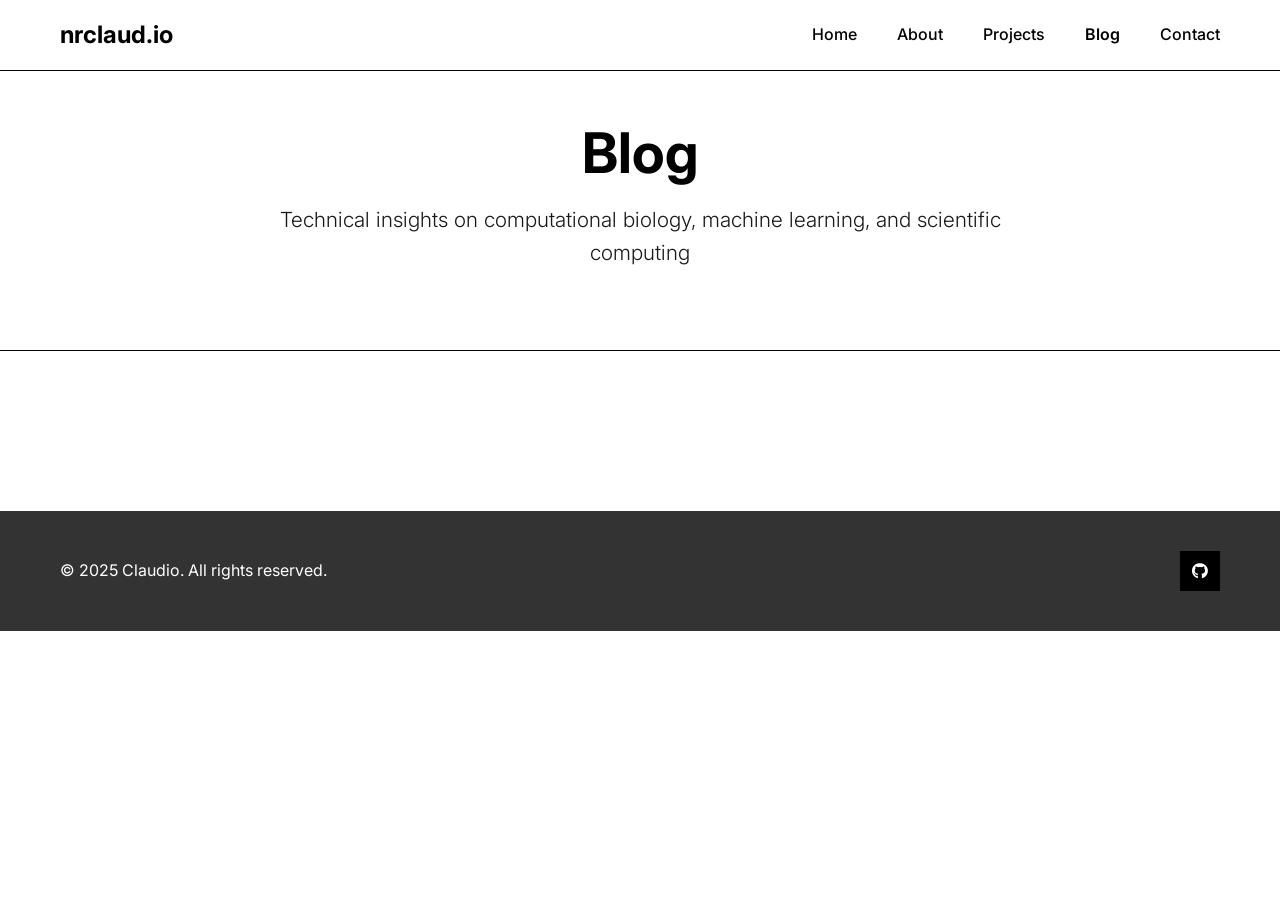
==== blog/index.html @ f9823fb5 "change style and add embedding base Q&A for repos" ====
<!DOCTYPE html>
<html lang="en">
<head>
    <meta charset="UTF-8">
    <meta name="viewport" content="width=device-width, initial-scale=1.0">
    <title>Blog - nrclaud.io</title>
    <meta name="description" content="Technical blog posts on computational biology, machine learning, and bioinformatics.">

    <!-- CSS -->
    <link rel="stylesheet" href="../css/style.css">
    <link rel="stylesheet" href="../css/blog.css">

    <!-- Font Awesome for icons -->
    <link rel="stylesheet" href="https://cdnjs.cloudflare.com/ajax/libs/font-awesome/6.0.0/css/all.min.css">

    <!-- Google Fonts -->
    <link href="https://fonts.googleapis.com/css2?family=Inter:wght@300;400;500;600;700&display=swap" rel="stylesheet">
</head>
<body>

<!-- Navigation -->
<nav class="navbar">
    <div class="nav-container">
        <div class="nav-logo">
            <a href="../index.html">nrclaud.io</a>
        </div>
        <div class="nav-menu">
            <a href="../index.html#home" class="nav-link">Home</a>
            <a href="../index.html#about" class="nav-link">About</a>
            <a href="../index.html#projects" class="nav-link">Projects</a>
            <a href="index.html" class="nav-link active">Blog</a>
            <a href="../index.html#contact" class="nav-link">Contact</a>
        </div>
        <div class="hamburger">
            <span class="bar"></span>
            <span class="bar"></span>
            <span class="bar"></span>
        </div>
    </div>
</nav>

<!-- Blog Header -->
<section class="blog-header">
    <div class="container">
        <div class="blog-header-content">
            <h1 class="blog-title">Blog</h1>
            <p class="blog-subtitle">
                Technical insights on computational biology, machine learning, and scientific computing
            </p>
        </div>
    </div>
</section>

<!-- Blog Posts -->
<section class="blog-posts">
    <div class="container">
        <div class="posts-grid">
            <!-- Blog posts will be loaded dynamically -->
        </div>
    </div>
</section>

<!-- Footer -->
<footer class="footer">
    <div class="container">
        <div class="footer-content">
            <div class="footer-text">
                <p>&copy; 2025 Claudio. All rights reserved.</p>
            </div>
            <div class="social-links">
                <a href="https://github.com/nrclaudio" target="_blank" class="social-link">
                    <i class="fab fa-github"></i>
                </a>
            </div>
        </div>
    </div>
</footer>

<!-- JavaScript -->
<script src="../js/script.js"></script>
<script src="../js/blog.js"></script>
</body>
</html>
---- css/style.css ----
/* Reset and Base Styles */
* {
    margin: 0;
    padding: 0;
    box-sizing: border-box;
}

html {
    scroll-behavior: smooth;
}

body {
    font-family: 'Inter', sans-serif;
    line-height: 1.6;
    color: #000;
    background-color: #fff;
}

.container {
    max-width: 1200px;
    margin: 0 auto;
    padding: 0 20px;
}

/* Typography */
h1, h2, h3, h4, h5, h6 {
    font-weight: 600;
    line-height: 1.2;
}

a {
    text-decoration: none;
    color: inherit;
}

/* Buttons */
.btn {
    display: inline-block;
    padding: 12px 24px;
    border-radius: 0;
    font-weight: 500;
    text-align: center;
    transition: all 0.2s ease;
    border: 2px solid #000;
    cursor: pointer;
    font-size: 16px;
    background: #fff;
    color: #000;
    text-decoration: none;
}

.btn-primary {
    background: #000;
    color: #fff;
}

.btn-primary:hover {
    background: #fff;
    color: #000;
}

.btn-secondary {
    background: #fff;
    color: #000;
    border: 2px solid #000;
}

.btn-secondary:hover {
    background: #000;
    color: #fff;
}

/* Navigation */
.navbar {
    position: fixed;
    top: 0;
    width: 100%;
    background: #fff;
    border-bottom: 1px solid #000;
    z-index: 1000;
    transition: none;
}

.nav-container {
    max-width: 1200px;
    margin: 0 auto;
    padding: 0 20px;
    display: flex;
    justify-content: space-between;
    align-items: center;
    height: 70px;
}

.nav-logo a {
    font-size: 24px;
    font-weight: 700;
    color: #000;
}

.nav-menu {
    display: flex;
    gap: 40px;
}

.nav-link {
    color: #000;
    font-weight: 500;
    transition: none;
    position: relative;
    text-decoration: none;
}

.nav-link:hover {
    color: #000;
    text-decoration: underline;
}

.nav-link:visited {
    color: #000;
}

.nav-link:active {
    color: #000;
}

.hamburger {
    display: none;
    flex-direction: column;
    cursor: pointer;
}

.bar {
    width: 25px;
    height: 3px;
    background: #333;
    margin: 3px 0;
    transition: 0.3s;
}

/* Hero Section */
.hero {
    min-height: 100vh;
    display: flex;
    align-items: center;
    background: #fff;
    position: relative;
    overflow: hidden;
}


.hero-container {
    max-width: 1200px;
    margin: 0 auto;
    padding: 0 20px;
    display: flex;
    justify-content: center;
    align-items: center;
    position: relative;
    z-index: 1;
    text-align: center;
}

.hero-content {
    animation: slideInLeft 1s ease-out;
}

.hero-title {
    font-size: 3.5rem;
    margin-bottom: 20px;
    color: #000;
}

.highlight {
    color: #000 !important;
    font-weight: 700 !important;
    display: inline;
}

/* Fallback for browsers that don't support background-clip: text */
@supports not (-webkit-background-clip: text) {
    .highlight {
        color: #000 !important;
        text-shadow: none;
    }
}

.hero-subtitle {
    font-size: 1.5rem;
    color: #000;
    margin-bottom: 20px;
    font-weight: 500;
}

.hero-description {
    font-size: 1.1rem;
    color: #000;
    margin-bottom: 40px;
    line-height: 1.8;
}

.hero-buttons {
    display: flex;
    gap: 20px;
    flex-wrap: wrap;
    justify-content: center;
}

.hero-image {
    display: flex;
    justify-content: center;
    align-items: center;
    animation: slideInRight 1s ease-out;
}

.hero-avatar {
    width: 300px;
    height: 300px;
    border-radius: 0;
    background: #000;
    display: flex;
    align-items: center;
    justify-content: center;
    animation: float 6s ease-in-out infinite;
}

.hero-avatar i {
    font-size: 120px;
    color: white;
}

.scroll-indicator {
    position: absolute;
    bottom: 30px;
    left: 50%;
    transform: translateX(-50%);
    animation: bounce 2s infinite;
}

.scroll-arrow {
    width: 20px;
    height: 20px;
    border: 2px solid #000;
    border-top: transparent;
    border-left: transparent;
    transform: rotate(45deg);
}

/* Section Styles */
.section-header {
    text-align: center;
    margin-bottom: 60px;
}

.section-title {
    font-size: 2.5rem;
    margin-bottom: 15px;
    color: #000;
}

.section-subtitle {
    font-size: 1.1rem;
    color: #000;
}

/* About Section */
.about {
    padding: 100px 0;
    background: #f5f5f5;
}

.about-content {
    max-width: 800px;
    margin: 0 auto;
    text-align: center;
}

.about-text p {
    font-size: 1.1rem;
    color: #000;
    margin-bottom: 30px;
    line-height: 1.8;
}

.skills {
    margin-top: 60px;
}

.skills h3 {
    font-size: 1.3rem;
    margin-bottom: 20px;
    color: #000;
}

.skills-grid {
    display: grid;
    grid-template-columns: repeat(4, 1fr);
    gap: 25px;
    max-width: 800px;
    margin: 0 auto;
    justify-items: center;
}

.skill-item {
    display: flex;
    flex-direction: column;
    align-items: center;
    text-align: center;
    padding: 20px;
    background: #fff;
    border: 1px solid #000;
    transition: none;
}

.skill-item:hover {
    background: #000;
    color: #fff;
}

.skill-item i {
    font-size: 2rem;
    color: inherit;
    margin-bottom: 10px;
}

.skill-item span {
    font-weight: 500;
    color: inherit;
}

.about-stats {
    display: flex;
    flex-direction: column;
    gap: 30px;
}

.stat-item {
    text-align: center;
    padding: 30px;
    background: #000;
    color: #fff;
    border: 1px solid #000;
}

.stat-number {
    font-size: 2.5rem;
    font-weight: 700;
    margin-bottom: 10px;
}

.stat-label {
    font-size: 0.9rem;
    opacity: 0.9;
}

/* Projects Section */
.projects {
    padding: 100px 0;
    background: #fff;
}

.projects-grid {
    display: grid;
    grid-template-columns: repeat(auto-fit, minmax(350px, 1fr));
    gap: 40px;
}

.project-card {
    background: #fff;
    border: 1px solid #000;
    overflow: hidden;
    transition: none;
}

.project-card:hover {
}

.project-image {
    position: relative;
    height: 250px;
    overflow: hidden;
}

.project-placeholder {
    width: 100%;
    height: 100%;
    background: #000;
    display: flex;
    align-items: center;
    justify-content: center;
}

.project-placeholder i {
    font-size: 4rem;
    color: white;
}

.project-overlay {
    position: absolute;
    top: 0;
    left: 0;
    right: 0;
    bottom: 0;
    background: rgba(0, 0, 0, 0.7);
    display: flex;
    align-items: center;
    justify-content: center;
    opacity: 0;
    transition: opacity 0.3s ease;
}

.project-card:hover .project-overlay {
    opacity: 1;
}

.project-links {
    display: flex;
    gap: 20px;
}

.project-link {
    width: 50px;
    height: 50px;
    background: #fff;
    border-radius: 0;
    display: flex;
    align-items: center;
    justify-content: center;
    color: #000;
    transition: transform 0.3s ease;
}

.project-link:hover {
    transform: scale(1.1);
}

.project-content {
    padding: 30px;
}

.project-title {
    font-size: 1.3rem;
    margin-bottom: 15px;
    color: #000;
}

.project-description {
    color: #000;
    line-height: 1.6;
    margin-bottom: 20px;
}

.project-technologies {
    display: flex;
    flex-wrap: wrap;
    gap: 10px;
}

.tech-tag {
    background: #fff;
    color: #000;
    padding: 5px 15px;
    border: 1px solid #000;
    font-size: 0.9rem;
    font-weight: 500;
}

/* Blog Section */
.blog {
    padding: 100px 0;
    background: #ffffff;
}

.blog-grid {
    display: grid;
    gap: 40px;
    max-width: 800px;
    margin: 0 auto;
}

.blog-post {
    background: #fff;
    border-radius: 0;
    padding: 40px;
    transition: transform 0.3s ease, box-shadow 0.3s ease;
}

.blog-post:hover {
    }

.blog-post-header {
    margin-bottom: 30px;
}

.blog-post-title {
    font-size: 1.8rem;
    color: #000;
    margin-bottom: 15px;
    line-height: 1.3;
}

.blog-post-meta {
    display: flex;
    gap: 20px;
    align-items: center;
    font-size: 0.9rem;
    color: #000;
}

.blog-date {
    background: #fff;
    padding: 5px 12px;
    border-radius: 0;
}

.blog-category {
    background: #000;
    color: white;
    padding: 5px 12px;
    border-radius: 0;
    font-weight: 500;
}

.blog-post-content {
    line-height: 1.7;
    color: #000;
}

.blog-post-content h4 {
    font-size: 1.3rem;
    color: #000;
    margin: 30px 0 15px 0;
    font-weight: 600;
}

.blog-post-content p {
    margin-bottom: 20px;
    font-size: 1rem;
}

.blog-excerpt {
    font-size: 1.1rem;
    color: #000;
    font-style: italic;
    margin-bottom: 30px;
    padding: 20px;
    background: #f5f5f5;
    border-radius: 10px;
    border-left: 4px solid #000;
}

.blog-post-content ul {
    margin: 20px 0;
    padding-left: 25px;
}

.blog-post-content li {
    margin-bottom: 10px;
    line-height: 1.6;
}

.blog-post-content strong {
    color: #000;
    font-weight: 600;
}

.code-block {
    margin: 25px 0;
    background: #fff;
    border-radius: 10px;
    overflow: hidden;
    border: 1px solid #e1e5e9;
}

.code-block pre {
    margin: 0;
    padding: 20px;
    overflow-x: auto;
    font-family: 'Monaco', 'Menlo', 'Ubuntu Mono', monospace;
    font-size: 0.9rem;
    line-height: 1.5;
    background: #fff;
}

.code-block code {
    font-family: inherit;
    font-size: inherit;
    color: #000;
    background: none;
}

/* Syntax highlighting for code blocks */
.code-block pre code {
    color: #000;
}

/* Contact Section */
.contact {
    padding: 100px 0;
    background: #fff;
}

.contact-content {
    display: grid;
    grid-template-columns: 1fr 1fr;
    gap: 60px;
}

.contact-info {
    display: flex;
    flex-direction: column;
    gap: 30px;
}

.contact-item {
    display: flex;
    align-items: center;
    gap: 20px;
}

.contact-icon {
    width: 60px;
    height: 60px;
    background: #000;
    border-radius: 0;
    display: flex;
    align-items: center;
    justify-content: center;
    color: white;
    font-size: 1.2rem;
}

.contact-details h4 {
    margin-bottom: 5px;
    color: #000;
}

.contact-details a,
.contact-details span {
    color: #000;
    transition: color 0.3s ease;
}

.contact-details a:hover {
    color: #000;
}

.contact-form {
    display: flex;
    flex-direction: column;
    gap: 20px;
}

.form-group {
    display: flex;
    flex-direction: column;
}

.form-group input,
.form-group textarea {
    padding: 15px 20px;
    border: 2px solid #e1e5e9;
    border-radius: 10px;
    font-size: 16px;
    font-family: inherit;
    transition: border-color 0.3s ease;
    background: #fff;
}

.form-group input:focus,
.form-group textarea:focus {
    outline: none;
    border-color: #000;
    background: #fff;
}

.form-group textarea {
    resize: vertical;
    min-height: 120px;
}

/* Footer */
.footer {
    background: #333;
    color: white;
    padding: 40px 0;
}

.footer-content {
    display: flex;
    justify-content: space-between;
    align-items: center;
}

.social-links {
    display: flex;
    gap: 20px;
}

.social-link {
    width: 40px;
    height: 40px;
    background: #000;
    border-radius: 0;
    display: flex;
    align-items: center;
    justify-content: center;
    color: white;
    transition: transform 0.3s ease, background 0.3s ease;
}

.social-link:hover {
    transform: translateY(-3px);
    background: #000;
}

/* Animations */
@keyframes slideInLeft {
    from {
        opacity: 0;
        transform: translateX(-50px);
    }
    to {
        opacity: 1;
        transform: translateX(0);
    }
}

@keyframes slideInRight {
    from {
        opacity: 0;
        transform: translateX(50px);
    }
    to {
        opacity: 1;
        transform: translateX(0);
    }
}

@keyframes float {
    0%, 100% {
        transform: translateY(0);
    }
    50% {
        transform: translateY(-20px);
    }
}

@keyframes bounce {
    0%, 20%, 50%, 80%, 100% {
        transform: translateY(0) translateX(-50%);
    }
    40% {
        transform: translateY(-10px) translateX(-50%);
    }
    60% {
        transform: translateY(-5px) translateX(-50%);
    }
}

/* Responsive Design */
@media (max-width: 768px) {
    .nav-menu {
        position: fixed;
        left: -100%;
        top: 70px;
        flex-direction: column;
        background: #fff;
        width: 100%;
        text-align: center;
        transition: 0.3s;
        padding: 20px 0;
    }

    .nav-menu.active {
        left: 0;
    }

    .hamburger {
        display: flex;
    }

    .hamburger.active .bar:nth-child(2) {
        opacity: 0;
    }

    .hamburger.active .bar:nth-child(1) {
        transform: translateY(8px) rotate(45deg);
    }

    .hamburger.active .bar:nth-child(3) {
        transform: translateY(-8px) rotate(-45deg);
    }

    .hero-container {
        text-align: center;
    }

    .hero-title {
        font-size: 2.5rem;
    }

    .hero-buttons {
        justify-content: center;
    }

    .about-content {
        grid-template-columns: 1fr;
    }

    .about-stats {
        flex-direction: row;
        justify-content: space-around;
    }

    .contact-content {
        grid-template-columns: 1fr;
    }

    .footer-content {
        flex-direction: column;
        gap: 20px;
        text-align: center;
    }

    .section-title {
        font-size: 2rem;
    }

    .projects-grid {
        grid-template-columns: 1fr;
    }

    .skills-grid {
        grid-template-columns: repeat(2, 1fr);
    }

    .blog-post {
        padding: 30px;
    }

    .blog-post-title {
        font-size: 1.5rem;
    }

    .blog-post-meta {
        flex-direction: column;
        align-items: flex-start;
        gap: 10px;
    }

    .code-block pre {
        padding: 15px;
        font-size: 0.8rem;
    }
}

@media (max-width: 480px) {
    .container {
        padding: 0 15px;
    }

    .hero-title {
        font-size: 2rem;
    }

    .hero-subtitle {
        font-size: 1.2rem;
    }

    .hero-avatar {
        width: 200px;
        height: 200px;
    }

    .hero-avatar i {
        font-size: 80px;
    }

    .btn {
        padding: 10px 25px;
        font-size: 14px;
    }

    .about-stats {
        flex-direction: column;
    }

    .projects-grid {
        grid-template-columns: 1fr;
    }

    .skills-grid {
        grid-template-columns: 1fr;
    }

    .blog-post {
        padding: 20px;
    }

    .blog-post-title {
        font-size: 1.3rem;
    }

    .blog-post-content h4 {
        font-size: 1.1rem;
    }

    .code-block pre {
        padding: 10px;
        font-size: 0.75rem;
    }
}

/* Q&A Section */
.qa-section {
    padding: 100px 0;
    background: #fff;
    margin: 0;
}

.qa-preview {
    max-width: 1000px;
    margin: 0 auto;
}

.qa-demo {
    background: #fff;
    border-radius: 0;
    padding: 30px;
    margin-bottom: 50px;
}

.demo-search {
    max-width: 800px;
    margin: 0 auto;
}

.demo-input {
    display: flex;
    align-items: center;
    background: #fff;
    border: 2px solid #e0e0e0;
    border-radius: 0;
    padding: 20px;
    margin-bottom: 30px;
    font-size: 1.1rem;
    color: #000;
}

.demo-input i {
    color: #000;
    margin-right: 15px;
    font-size: 1.2rem;
}

.demo-results {
    background: #f8faff;
    border-radius: 0;
    padding: 20px;
}

.demo-answer p {
    margin-bottom: 15px;
    color: #000;
}

.demo-answer ul {
    list-style: none;
    padding: 0;
}

.demo-answer li {
    margin-bottom: 12px;
    padding: 10px 0;
    border-bottom: 1px solid #e0e0e0;
    line-height: 1.6;
}

.demo-answer li:last-child {
    border-bottom: none;
}

.badge {
    display: inline-block;
    padding: 4px 8px;
    border-radius: 4px;
    font-size: 0.75rem;
    font-weight: 600;
    text-transform: uppercase;
    margin-right: 8px;
}

.badge-doc {
    background: #fff;
    color: #000;
    border: 1px solid #000;
}

.badge-code {
    background: #000;
    color: #fff;
    border: 1px solid #000;
}

.citation {
    color: #000;
    text-decoration: none;
    font-weight: 500;
    margin-left: 5px;
}

.citation:hover {
    text-decoration: underline;
}

.qa-features {
    display: grid;
    grid-template-columns: repeat(auto-fit, minmax(280px, 1fr));
    gap: 40px;
    margin-bottom: 50px;
}

.feature {
    text-align: center;
    padding: 30px 20px;
    background: #fff;
    border-radius: 0;
    transition: transform 0.3s ease;
}

.feature:hover {
    }

.feature i {
    font-size: 3rem;
    color: #000;
    margin-bottom: 20px;
}

.feature h3 {
    font-size: 1.3rem;
    color: #000;
    margin-bottom: 15px;
}

.feature p {
    color: #000;
    line-height: 1.6;
}

.qa-cta {
    text-align: center;
    margin-top: 20px;
}

/* Embedded QA Interface */
.qa-interface {
    margin-top: 30px;
    animation: fadeIn 0.5s ease-in-out;
}

.qa-search-container {
    background: #fff;
    border-radius: 0;
    padding: 40px;
}

.search-section {
    display: flex;
    gap: 15px;
    margin-bottom: 30px;
}

.search-section input {
    flex: 1;
    padding: 15px 20px;
    font-size: 1rem;
    border: 2px solid #e0e0e0;
    border-radius: 0;
    transition: all 0.3s ease;
    background: #fff;
}

.search-section input:focus {
    outline: none;
    border-color: #000;
    background: #fff;
}

.search-section button {
    padding: 15px 30px;
    background: #000;
    color: white;
    border: none;
    border-radius: 0;
    font-size: 1rem;
    font-weight: 500;
    cursor: pointer;
    transition: all 0.3s ease;
}

.search-section button:hover {
    }

.loading {
    display: none;
    text-align: center;
    padding: 20px;
    color: #000;
    font-size: 1.1rem;
}

.answer-section,
.results-section {
    display: none;
    margin-bottom: 30px;
    padding: 25px 0;
    border-top: 1px solid #f0f0f0;
}

.answer-section h3,
.results-section h3 {
    font-size: 1.5rem;
    color: #000;
    margin-bottom: 20px;
    font-weight: 600;
}

.answer-bullets {
    list-style: none;
    padding: 0;
}

.answer-bullets li {
    padding: 12px 0;
    border-bottom: 1px solid #f0f0f0;
    line-height: 1.6;
}

.answer-bullets li:last-child {
    border-bottom: none;
}

.citation {
    color: #000;
    text-decoration: none;
    font-weight: 500;
    margin-left: 5px;
}

.citation:hover {
    text-decoration: underline;
}

.badge {
    display: inline-block;
    padding: 2px 8px;
    border-radius: 4px;
    font-size: 0.75rem;
    font-weight: 600;
    text-transform: uppercase;
    margin-right: 8px;
}

.badge-doc {
    background: #fff;
    color: #000;
    border: 1px solid #000;
}

.badge-code {
    background: #000;
    color: #fff;
    border: 1px solid #000;
}

.badge-test {
    background: #fff;
    color: #000;
    border: 1px solid #000;
}

.badge-workflow {
    background: #000;
    color: #fff;
    border: 1px solid #000;
}

.badge-docker {
    background: #fff;
    color: #000;
    border: 1px solid #000;
}

.badge-config {
    background: #000;
    color: #fff;
    border: 1px solid #000;
}

.badge-makefile {
    background: #fff;
    color: #000;
    border: 1px solid #000;
}

.badge-notebook {
    background: #000;
    color: #fff;
    border: 1px solid #000;
}

.badge-script {
    background: #fff;
    color: #000;
    border: 1px solid #000;
}

.result-number {
    background: #f5f5f5;
    padding: 2px 8px;
    border-radius: 4px;
    font-weight: 600;
    color: #000;
}

.result-score {
    margin-left: auto;
    color: #000;
    font-size: 0.9rem;
}

.result-repo {
    color: #000;
    font-size: 0.9rem;
    font-family: 'Courier New', monospace;
}

mark {
    background: #fff59d;
    color: #000;
    padding: 1px 3px;
    border-radius: 2px;
}

.results-list {
    display: flex;
    flex-direction: column;
    gap: 15px;
}

.result-item {
    border: 1px solid #e0e0e0;
    border-radius: 0;
    padding: 15px;
    transition: box-shadow 0.3s;
}

.result-item:hover {
}

.result-header {
    display: flex;
    align-items: center;
    gap: 10px;
    margin-bottom: 10px;
    flex-wrap: wrap;
}

.result-preview {
    color: #000;
    line-height: 1.5;
    margin-bottom: 10px;
    font-family: 'Courier New', monospace;
    font-size: 0.9rem;
}

.result-link {
    color: #000;
    text-decoration: none;
    font-size: 0.9rem;
    font-weight: 500;
}

.result-link:hover {
    text-decoration: underline;
}

.qa-footer {
    text-align: center;
    padding-top: 20px;
    border-top: 1px solid #f0f0f0;
    color: #000;
    font-size: 0.9rem;
    margin-top: 20px;
}

.qa-footer p {
    margin: 5px 0;
}

@keyframes fadeIn {
    from { opacity: 0; transform: translateY(20px); }
    to { opacity: 1; transform: translateY(0); }
}

@media (max-width: 768px) {
    .qa-features {
        grid-template-columns: 1fr;
        gap: 30px;
    }
    
    .qa-search-container {
        padding: 20px;
    }
    
    .search-section {
        flex-direction: column;
    }
    
    .result-header {
        flex-direction: column;
        align-items: flex-start;
    }
}
---- css/blog.css ----
/* Blog-specific styles */

/* Blog Header */
.blog-header {
    background: #fff;
    color: #000;
    padding: 120px 0 80px;
    text-align: center;
    border-bottom: 1px solid #000;
}

.blog-header-content {
    max-width: 800px;
    margin: 0 auto;
}

.blog-title {
    font-size: 3.5rem;
    font-weight: 700;
    margin-bottom: 1rem;
    line-height: 1.2;
}

.blog-subtitle {
    font-size: 1.3rem;
    font-weight: 300;
    opacity: 0.9;
    line-height: 1.6;
}

/* Blog Posts Grid */
.blog-posts {
    padding: 80px 0;
    background: #fff;
}

.posts-grid {
    display: grid;
    gap: 3rem;
    max-width: 800px;
    margin: 0 auto;
}

/* Post Card */
.post-card {
    background: #fff;
    border-radius: 0;
    padding: 2.5rem;
    box-shadow: none;
    transition: none;
    border: 1px solid #000;
}

.post-card:hover {
    transform: none;
    box-shadow: none;
}

.post-meta {
    display: flex;
    gap: 1rem;
    margin-bottom: 1.5rem;
}

.post-date {
    color: #8995a0;
    font-size: 0.9rem;
    font-weight: 500;
}

.post-category {
    background: #000;
    color: #fff;
    padding: 0.3rem 0.8rem;
    border-radius: 0;
    font-size: 0.8rem;
    font-weight: 600;
    text-transform: uppercase;
    letter-spacing: 0.5px;
}

.post-title a {
    color: #2d3748;
    text-decoration: none;
    font-size: 1.8rem;
    font-weight: 700;
    line-height: 1.3;
    margin-bottom: 1rem;
    display: block;
    transition: color 0.3s ease;
}

.post-title a:hover {
    color: #000;
    text-decoration: underline;
}

.post-excerpt {
    color: #4a5568;
    font-size: 1.1rem;
    line-height: 1.7;
    margin-bottom: 2rem;
}

.post-tags {
    display: flex;
    flex-wrap: wrap;
    gap: 0.5rem;
    margin-bottom: 2rem;
}

.tag {
    background: #fff;
    color: #000;
    padding: 0.4rem 0.8rem;
    border-radius: 0;
    font-size: 0.85rem;
    font-weight: 500;
    border: 1px solid #000;
    transition: none;
}

.tag:hover {
    background: #000;
    color: #fff;
    border-color: #000;
}

.read-more {
    display: inline-flex;
    align-items: center;
    gap: 0.5rem;
    color: #000;
    font-weight: 600;
    text-decoration: none;
    font-size: 1rem;
    transition: none;
}

.read-more:hover {
    color: #000;
    text-decoration: underline;
    transform: none;
}

/* Blog Post Page */
.blog-post {
    padding: 120px 0 80px;
    background: #fff;
}

.post-header {
    max-width: 800px;
    margin: 0 auto 3rem;
    text-align: center;
    border-bottom: 1px solid #e2e8f0;
    padding-bottom: 3rem;
}

.post-header .post-meta {
    justify-content: center;
    margin-bottom: 2rem;
}

.post-title {
    font-size: 2.8rem;
    font-weight: 800;
    line-height: 1.2;
    color: #2d3748;
    margin-bottom: 1.5rem;
}

.post-subtitle {
    font-size: 1.3rem;
    color: #718096;
    font-style: italic;
    line-height: 1.6;
    margin-bottom: 2rem;
}

.post-header .post-tags {
    justify-content: center;
}

/* Post Content */
.post-content {
    max-width: 800px;
    margin: 0 auto;
    font-size: 1.1rem;
    line-height: 1.8;
    color: #2d3748;
}

.post-content h2 {
    font-size: 2.2rem;
    font-weight: 700;
    margin: 3rem 0 1.5rem;
    color: #2d3748;
    border-bottom: 3px solid #000;
    padding-bottom: 0.5rem;
}

.post-content h3 {
    font-size: 1.6rem;
    font-weight: 600;
    margin: 2.5rem 0 1rem;
    color: #4a5568;
}

.post-content p {
    margin-bottom: 1.5rem;
}

.post-content ul,
.post-content ol {
    margin: 1.5rem 0;
    padding-left: 2rem;
}

.post-content li {
    margin-bottom: 0.8rem;
}

.post-content strong {
    font-weight: 700;
    color: #2d3748;
}

.post-content em {
    font-style: italic;
    color: #718096;
}

/* Code Blocks */
.post-content pre {
    background: #1a202c;
    color: #e2e8f0;
    padding: 1.5rem;
    border-radius: 12px;
    overflow-x: auto;
    margin: 2rem 0;
    font-family: 'Fira Code', 'Monaco', 'Consolas', monospace;
    font-size: 0.95rem;
    line-height: 1.6;
}

.post-content code {
    font-family: 'Fira Code', 'Monaco', 'Consolas', monospace;
    font-size: 0.9rem;
}

.post-content p code {
    background: #fff;
    color: #000;
    padding: 0.2rem 0.4rem;
    border-radius: 0;
    font-weight: 600;
    border: 1px solid #000;
}

/* Blockquotes */
.post-content blockquote {
    border-left: 4px solid #000;
    background: #fff;
    padding: 1.5rem 2rem;
    margin: 2rem 0;
    font-style: italic;
    color: #000;
    border-right: 1px solid #000;
    border-top: 1px solid #000;
    border-bottom: 1px solid #000;
}

/* Tables */
.post-content table {
    width: 100%;
    border-collapse: collapse;
    margin: 2rem 0;
    font-size: 0.95rem;
}

.post-content th,
.post-content td {
    padding: 1rem;
    text-align: left;
    border: 1px solid #000;
}

.post-content th {
    background: #fff;
    font-weight: 600;
    color: #000;
    border: 1px solid #000;
}

/* Horizontal Rule */
.post-content hr {
    border: none;
    border-top: 2px solid #e2e8f0;
    margin: 3rem 0;
}

/* Post Navigation */
.post-navigation {
    max-width: 800px;
    margin: 3rem auto 0;
    padding-top: 2rem;
    border-top: 1px solid #e2e8f0;
}

.nav-back {
    display: inline-flex;
    align-items: center;
    gap: 0.5rem;
    color: #000;
    text-decoration: none;
    font-weight: 600;
    padding: 0.8rem 1.5rem;
    border: 2px solid #000;
    border-radius: 0;
    transition: none;
}

.nav-back:hover {
    background: #000;
    color: #fff;
    transform: none;
}

/* Responsive Design */
@media (max-width: 768px) {
    .blog-header {
        padding: 100px 0 60px;
    }
    
    .blog-title {
        font-size: 2.5rem;
    }
    
    .blog-subtitle {
        font-size: 1.1rem;
    }
    
    .blog-posts {
        padding: 60px 0;
    }
    
    .post-card {
        padding: 2rem;
        margin: 0 1rem;
    }
    
    .post-title a {
        font-size: 1.5rem;
    }
    
    .post-excerpt {
        font-size: 1rem;
    }
    
    .blog-post {
        padding: 100px 0 60px;
    }
    
    .post-header {
        margin: 0 1rem 2rem;
        padding-bottom: 2rem;
    }
    
    .post-title {
        font-size: 2rem;
    }
    
    .post-subtitle {
        font-size: 1.1rem;
    }
    
    .post-content {
        margin: 0 1rem;
        font-size: 1rem;
    }
    
    .post-content h2 {
        font-size: 1.8rem;
        margin: 2rem 0 1rem;
    }
    
    .post-content h3 {
        font-size: 1.4rem;
        margin: 2rem 0 1rem;
    }
    
    .post-content pre {
        padding: 1rem;
        margin: 1.5rem 0;
        font-size: 0.85rem;
    }
    
    .post-navigation {
        margin: 2rem 1rem 0;
    }
}

@media (max-width: 480px) {
    .post-meta {
        flex-direction: column;
        gap: 0.5rem;
        align-items: flex-start;
    }
    
    .post-header .post-meta {
        align-items: center;
    }
    
    .post-tags {
        gap: 0.3rem;
    }
    
    .tag {
        font-size: 0.75rem;
        padding: 0.3rem 0.6rem;
    }
}

/* Active navigation link */
.nav-link.active {
    color: #000;
    font-weight: 600;
}
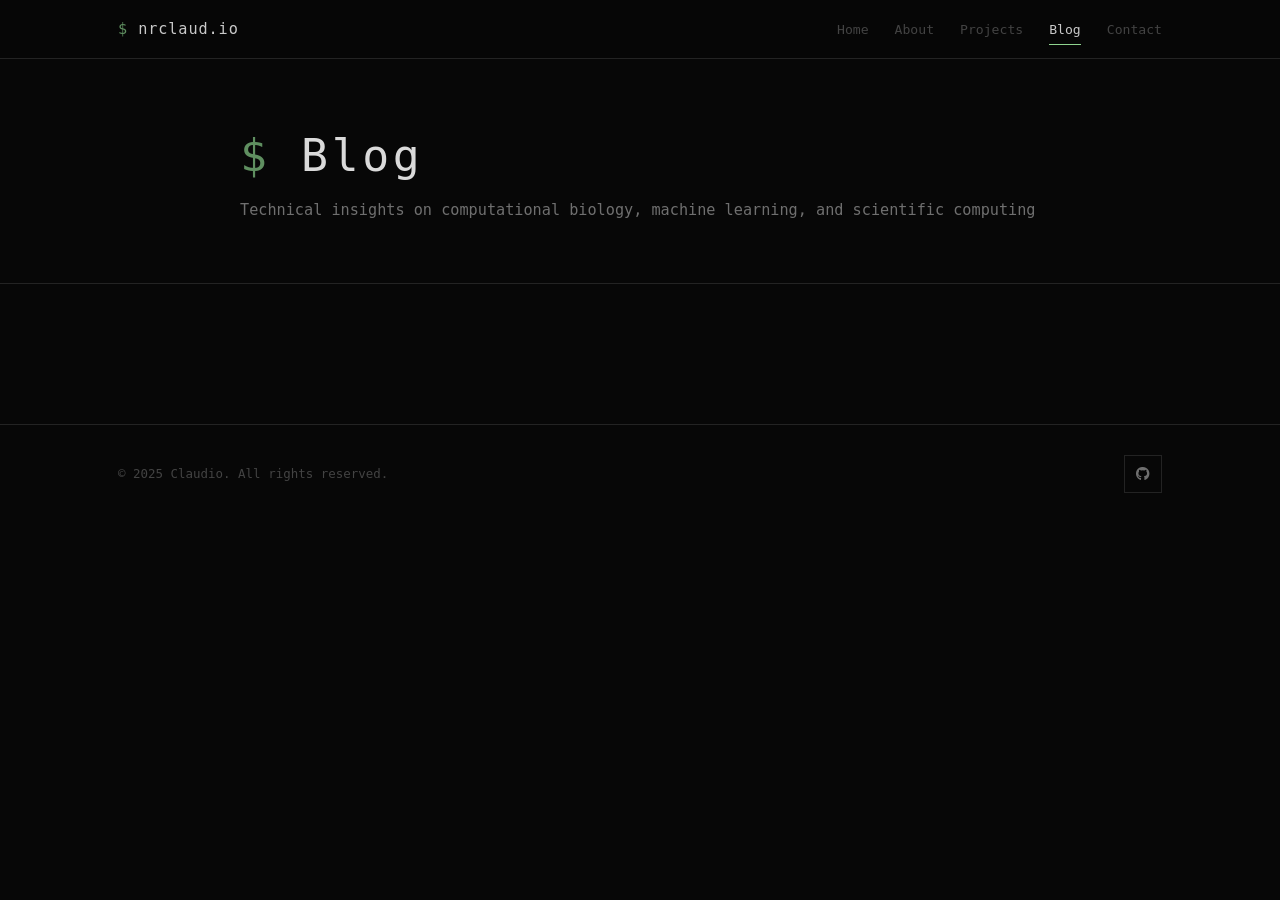
==== commit d1867c6f: "Restyle portfolio and blog in the GLYPH48 terminal aesthetic Port the visual language of the glyph48" ====
--- a/blog/index.html
+++ b/blog/index.html
@@ -12,9 +12,6 @@
 
     <!-- Font Awesome for icons -->
     <link rel="stylesheet" href="https://cdnjs.cloudflare.com/ajax/libs/font-awesome/6.0.0/css/all.min.css">
-
-    <!-- Google Fonts -->
-    <link href="https://fonts.googleapis.com/css2?family=Inter:wght@300;400;500;600;700&display=swap" rel="stylesheet">
 </head>
 <body>
 
--- a/css/style.css
+++ b/css/style.css
@@ -1,1325 +1,792 @@
-/* Reset and Base Styles */
-* {
-    margin: 0;
-    padding: 0;
-    box-sizing: border-box;
-}
-
-html {
-    scroll-behavior: smooth;
-}
+/* ==========================================================================
+   nrclaud.io — GLYPH48 terminal theme
+   Near-black phosphor terminal: monospace, greyscale hierarchy, a single
+   green glow for life. Restrained. One indulgence.
+   ========================================================================== */
+
+:root {
+    --bg:        #070707;   /* near-black terminal ground        */
+    --panel:     #0c0c0c;   /* raised panels / cards             */
+    --sunk:      #050505;   /* recessed strips                   */
+    --fg:        #c9c9c9;   /* primary text                      */
+    --art:       #dadada;   /* brightest text                    */
+    --dim:       #6f6f6f;   /* secondary text                    */
+    --faint:     #434343;   /* tertiary / captions               */
+    --line:      #232323;   /* hairline borders                  */
+    --line-soft: #191919;   /* fainter hairline                  */
+    --glow:      #b6ffb6;   /* phosphor green — the one accent   */
+    --green:     #8fd48f;   /* phosphor green, text weight       */
+    --green-dim: #5f8f60;   /* muted phosphor                    */
+    --amber:     #c9a35a;   /* fault / warm accent               */
+
+    --mono: ui-monospace, 'SF Mono', 'Menlo', 'DejaVu Sans Mono', 'Consolas', monospace;
+}
+
+/* Reset */
+* { margin: 0; padding: 0; box-sizing: border-box; }
+html { scroll-behavior: smooth; }
 
 body {
-    font-family: 'Inter', sans-serif;
+    font-family: var(--mono);
+    font-size: 14px;
     line-height: 1.6;
-    color: #000;
-    background-color: #fff;
+    color: var(--fg);
+    background: var(--bg);
+    overflow-x: hidden;
+    -webkit-font-smoothing: antialiased;
+    text-rendering: optimizeLegibility;
 }
 
 .container {
-    max-width: 1200px;
+    max-width: 1100px;
     margin: 0 auto;
-    padding: 0 20px;
-}
-
-/* Typography */
-h1, h2, h3, h4, h5, h6 {
-    font-weight: 600;
-    line-height: 1.2;
-}
-
-a {
-    text-decoration: none;
-    color: inherit;
-}
-
-/* Buttons */
+    padding: 0 28px;
+    position: relative;
+}
+
+h1, h2, h3, h4, h5, h6 { font-weight: normal; line-height: 1.2; }
+a { text-decoration: none; color: inherit; cursor: pointer; }
+
+::selection { background: var(--fg); color: var(--bg); }
+
+/* ------- Shared terminal bits -------------------------------------------- */
+
+.fig-label {
+    font-family: var(--mono);
+    font-size: 0.72rem;
+    letter-spacing: 0.32em;
+    text-transform: uppercase;
+    color: var(--green-dim);
+    margin-bottom: 16px;
+    display: inline-flex;
+    align-items: center;
+    gap: 10px;
+}
+.fig-label::before {
+    content: "";
+    width: 24px;
+    height: 1px;
+    background: var(--green-dim);
+}
+
+/* Margin notes: mono "comments" instead of handwriting */
+.margin-note {
+    position: absolute;
+    font-family: var(--mono);
+    font-size: 0.76rem;
+    line-height: 1.5;
+    color: var(--faint);
+    width: 168px;
+    pointer-events: none;
+    letter-spacing: 0.02em;
+}
+.margin-note::before { content: "// "; color: var(--green-dim); }
+
+/* ------- Buttons --------------------------------------------------------- */
+
 .btn {
     display: inline-block;
-    padding: 12px 24px;
-    border-radius: 0;
-    font-weight: 500;
+    padding: 9px 20px;
+    font-family: var(--mono);
+    font-size: 0.82rem;
+    letter-spacing: 0.04em;
     text-align: center;
-    transition: all 0.2s ease;
-    border: 2px solid #000;
+    border: 1px solid var(--line);
+    background: transparent;
+    color: var(--dim);
     cursor: pointer;
-    font-size: 16px;
-    background: #fff;
-    color: #000;
-    text-decoration: none;
-}
-
-.btn-primary {
-    background: #000;
-    color: #fff;
-}
-
+    transition: color 0.16s ease, border-color 0.16s ease, text-shadow 0.16s ease;
+}
+.btn::before { content: "> "; color: var(--faint); transition: color 0.16s ease; }
+.btn:hover { color: var(--fg); border-color: var(--faint); }
+.btn-primary { color: var(--green); border-color: var(--green-dim); }
 .btn-primary:hover {
-    background: #fff;
-    color: #000;
-}
-
-.btn-secondary {
-    background: #fff;
-    color: #000;
-    border: 2px solid #000;
-}
-
-.btn-secondary:hover {
-    background: #000;
-    color: #fff;
-}
-
-/* Navigation */
+    color: var(--glow);
+    border-color: var(--green);
+    text-shadow: 0 0 8px rgba(140, 255, 140, 0.45);
+}
+.btn-primary::before { content: "> "; color: var(--green-dim); }
+.btn-primary:hover::before { color: var(--green); }
+
+/* ------- Navigation ------------------------------------------------------ */
+
 .navbar {
     position: fixed;
     top: 0;
     width: 100%;
-    background: #fff;
-    border-bottom: 1px solid #000;
+    background: rgba(7, 7, 7, 0.82);
+    backdrop-filter: blur(8px);
+    border-bottom: 1px solid var(--line);
     z-index: 1000;
-    transition: none;
-}
-
+}
 .nav-container {
-    max-width: 1200px;
+    max-width: 1100px;
     margin: 0 auto;
-    padding: 0 20px;
+    padding: 0 28px;
     display: flex;
     justify-content: space-between;
     align-items: center;
-    height: 70px;
-}
-
+    height: 58px;
+}
 .nav-logo a {
-    font-size: 24px;
-    font-weight: 700;
-    color: #000;
-}
-
-.nav-menu {
-    display: flex;
-    gap: 40px;
-}
-
+    font-family: var(--mono);
+    font-size: 0.95rem;
+    color: var(--fg);
+    letter-spacing: 0.06em;
+}
+.nav-logo a::before { content: "$ "; color: var(--green-dim); }
+.nav-menu { display: flex; gap: 26px; }
 .nav-link {
-    color: #000;
-    font-weight: 500;
-    transition: none;
+    font-family: var(--mono);
+    font-size: 0.82rem;
+    color: var(--faint);
     position: relative;
-    text-decoration: none;
-}
-
-.nav-link:hover {
-    color: #000;
-    text-decoration: underline;
-}
-
-.nav-link:visited {
-    color: #000;
-}
-
-.nav-link:active {
-    color: #000;
-}
-
-.hamburger {
-    display: none;
-    flex-direction: column;
-    cursor: pointer;
-}
-
-.bar {
-    width: 25px;
-    height: 3px;
-    background: #333;
-    margin: 3px 0;
-    transition: 0.3s;
-}
-
-/* Hero Section */
+    padding: 4px 0;
+    transition: color 0.16s ease;
+}
+.nav-link::after {
+    content: "";
+    position: absolute;
+    left: 0; bottom: -1px;
+    width: 0; height: 1px;
+    background: var(--green);
+    transition: width 0.2s ease;
+}
+.nav-link:hover { color: var(--dim); }
+.nav-link.active { color: var(--fg); }
+.nav-link:hover::after, .nav-link.active::after { width: 100%; }
+
+.hamburger { display: none; flex-direction: column; cursor: pointer; gap: 5px; }
+.bar { width: 22px; height: 1.5px; background: var(--dim); transition: 0.3s; }
+
+/* ------- Hero ------------------------------------------------------------ */
+
 .hero {
     min-height: 100vh;
     display: flex;
     align-items: center;
-    background: #fff;
     position: relative;
-    overflow: hidden;
-}
-
-
+    padding: 90px 0 60px;
+}
 .hero-container {
-    max-width: 1200px;
+    max-width: 1100px;
     margin: 0 auto;
-    padding: 0 20px;
+    padding: 0 28px;
+    display: grid;
+    grid-template-columns: 1.05fr 0.95fr;
+    gap: 56px;
+    align-items: center;
+    width: 100%;
+}
+.hero-content { animation: rise 0.7s ease-out both; }
+.hero-kicker {
+    font-family: var(--mono);
+    font-size: 0.74rem;
+    letter-spacing: 0.28em;
+    text-transform: uppercase;
+    color: var(--green-dim);
+    margin-bottom: 22px;
+}
+.hero-title {
+    font-size: clamp(2.6rem, 6vw, 4rem);
+    font-weight: normal;
+    letter-spacing: 0.06em;
+    line-height: 1.05;
+    color: var(--art);
+    margin-bottom: 20px;
+}
+.hero-title .amp { color: var(--green); }
+.hero-role {
+    font-family: var(--mono);
+    font-size: 1rem;
+    color: var(--green);
+    line-height: 1.4;
+    margin-bottom: 22px;
+    letter-spacing: 0.01em;
+}
+.hero-role::before { content: "// "; color: var(--green-dim); }
+.hero-description {
+    font-size: 0.94rem;
+    color: var(--dim);
+    max-width: 46ch;
+    margin-bottom: 34px;
+    line-height: 1.7;
+}
+.hero-buttons { display: flex; gap: 14px; flex-wrap: wrap; }
+
+/* Terminal panel figure (flat, hairline, no tape/rotation) */
+.hero-figure {
+    position: relative;
+    background: var(--panel);
+    border: 1px solid var(--line);
+    padding: 0;
+    animation: rise 0.7s ease-out 0.1s both;
+}
+.hero-figure::before {
+    content: "fig.0 — interests, projected to 2D";
+    display: block;
+    font-family: var(--mono);
+    font-size: 0.68rem;
+    letter-spacing: 0.04em;
+    color: var(--faint);
+    padding: 9px 16px;
+    border-bottom: 1px solid var(--line);
+}
+.hero-figure svg { display: block; width: 100%; height: auto; padding: 16px 16px 4px; }
+.fig-legend {
+    list-style: none;
+    margin: 0;
+    padding: 12px 18px 16px;
+    border-top: 1px solid var(--line-soft);
+    display: grid;
+    grid-template-columns: 1fr 1fr;
+    gap: 7px 16px;
+}
+.fig-legend li {
     display: flex;
-    justify-content: center;
-    align-items: center;
-    position: relative;
-    z-index: 1;
-    text-align: center;
-}
-
-.hero-content {
-    animation: slideInLeft 1s ease-out;
-}
-
-.hero-title {
-    font-size: 3.5rem;
-    margin-bottom: 20px;
-    color: #000;
-}
-
-.highlight {
-    color: #000 !important;
-    font-weight: 700 !important;
-    display: inline;
-}
-
-/* Fallback for browsers that don't support background-clip: text */
-@supports not (-webkit-background-clip: text) {
-    .highlight {
-        color: #000 !important;
-        text-shadow: none;
-    }
-}
-
-.hero-subtitle {
-    font-size: 1.5rem;
-    color: #000;
-    margin-bottom: 20px;
-    font-weight: 500;
-}
-
-.hero-description {
-    font-size: 1.1rem;
-    color: #000;
-    margin-bottom: 40px;
-    line-height: 1.8;
-}
-
-.hero-buttons {
-    display: flex;
-    gap: 20px;
-    flex-wrap: wrap;
-    justify-content: center;
-}
-
-.hero-image {
-    display: flex;
-    justify-content: center;
-    align-items: center;
-    animation: slideInRight 1s ease-out;
-}
-
-.hero-avatar {
-    width: 300px;
-    height: 300px;
-    border-radius: 0;
-    background: #000;
-    display: flex;
-    align-items: center;
-    justify-content: center;
-    animation: float 6s ease-in-out infinite;
-}
-
-.hero-avatar i {
-    font-size: 120px;
-    color: white;
-}
+    align-items: center;
+    gap: 9px;
+    font-family: var(--mono);
+    font-size: 0.7rem;
+    color: var(--dim);
+}
+.fig-legend .sw {
+    width: 8px;
+    height: 8px;
+    border-radius: 50%;
+    flex-shrink: 0;
+}
+.hero-figure figcaption {
+    font-family: var(--mono);
+    font-size: 0.68rem;
+    color: var(--faint);
+    padding: 0 18px 14px;
+}
+/* Tape is a paper artifact — retire it in the terminal */
+.tape { display: none; }
+
+.dot { animation: twinkle 4s ease-in-out infinite; }
 
 .scroll-indicator {
     position: absolute;
-    bottom: 30px;
+    bottom: 24px;
     left: 50%;
     transform: translateX(-50%);
-    animation: bounce 2s infinite;
-}
-
+    animation: bounce 2.2s infinite;
+}
 .scroll-arrow {
-    width: 20px;
-    height: 20px;
-    border: 2px solid #000;
+    width: 14px; height: 14px;
+    border: 1.5px solid var(--faint);
     border-top: transparent;
     border-left: transparent;
     transform: rotate(45deg);
 }
 
-/* Section Styles */
-.section-header {
-    text-align: center;
-    margin-bottom: 60px;
-}
-
+/* ------- Section header -------------------------------------------------- */
+
+.section-header { margin-bottom: 52px; max-width: 720px; }
 .section-title {
-    font-size: 2.5rem;
-    margin-bottom: 15px;
-    color: #000;
-}
-
+    display: inline-block;
+    position: relative;
+    font-size: clamp(1.7rem, 3.4vw, 2.2rem);
+    letter-spacing: 0.06em;
+    color: var(--art);
+    z-index: 0;
+}
+.section-title::after {
+    content: "";
+    position: absolute;
+    left: 0; right: 0; bottom: -8px;
+    height: 1px;
+    background: var(--line);
+    z-index: -1;
+}
 .section-subtitle {
-    font-size: 1.1rem;
-    color: #000;
-}
-
-/* About Section */
-.about {
-    padding: 100px 0;
-    background: #f5f5f5;
-}
-
-.about-content {
-    max-width: 800px;
-    margin: 0 auto;
-    text-align: center;
-}
-
+    font-family: var(--mono);
+    font-size: 0.86rem;
+    color: var(--dim);
+    margin-top: 20px;
+    line-height: 1.6;
+}
+
+/* ------- About ----------------------------------------------------------- */
+
+.about { padding: 100px 0; }
+.about-content { max-width: 760px; }
 .about-text p {
-    font-size: 1.1rem;
-    color: #000;
-    margin-bottom: 30px;
-    line-height: 1.8;
-}
-
-.skills {
-    margin-top: 60px;
-}
-
+    font-size: 0.98rem;
+    color: var(--dim);
+    margin-bottom: 24px;
+    max-width: 66ch;
+    line-height: 1.75;
+}
+.about-text p strong { color: var(--fg); }
+
+.skills { margin-top: 52px; }
 .skills h3 {
-    font-size: 1.3rem;
-    margin-bottom: 20px;
-    color: #000;
-}
-
+    font-family: var(--mono);
+    font-size: 0.72rem;
+    letter-spacing: 0.28em;
+    text-transform: uppercase;
+    color: var(--green-dim);
+    margin-bottom: 22px;
+}
 .skills-grid {
     display: grid;
     grid-template-columns: repeat(4, 1fr);
-    gap: 25px;
-    max-width: 800px;
-    margin: 0 auto;
-    justify-items: center;
-}
-
+    gap: 12px;
+}
 .skill-item {
     display: flex;
-    flex-direction: column;
-    align-items: center;
-    text-align: center;
-    padding: 20px;
-    background: #fff;
-    border: 1px solid #000;
-    transition: none;
-}
-
-.skill-item:hover {
-    background: #000;
-    color: #fff;
-}
-
-.skill-item i {
-    font-size: 2rem;
-    color: inherit;
-    margin-bottom: 10px;
-}
-
-.skill-item span {
-    font-weight: 500;
-    color: inherit;
-}
-
-.about-stats {
-    display: flex;
-    flex-direction: column;
-    gap: 30px;
-}
-
-.stat-item {
-    text-align: center;
-    padding: 30px;
-    background: #000;
-    color: #fff;
-    border: 1px solid #000;
-}
-
-.stat-number {
-    font-size: 2.5rem;
-    font-weight: 700;
-    margin-bottom: 10px;
-}
-
-.stat-label {
-    font-size: 0.9rem;
-    opacity: 0.9;
-}
-
-/* Projects Section */
-.projects {
-    padding: 100px 0;
-    background: #fff;
-}
-
+    align-items: center;
+    gap: 12px;
+    padding: 14px 16px;
+    background: var(--panel);
+    border: 1px solid var(--line);
+    transition: border-color 0.16s ease, color 0.16s ease;
+}
+.skill-item:hover { border-color: var(--green-dim); }
+.skill-item i { font-size: 0.95rem; color: var(--dim); transition: color 0.16s ease, text-shadow 0.16s ease; }
+.skill-item:hover i { color: var(--glow); text-shadow: 0 0 8px rgba(140, 255, 140, 0.4); }
+.skill-item span { font-family: var(--mono); font-size: 0.8rem; color: var(--fg); }
+
+/* ------- Projects -------------------------------------------------------- */
+
+.projects { padding: 100px 0; }
 .projects-grid {
     display: grid;
-    grid-template-columns: repeat(auto-fit, minmax(350px, 1fr));
-    gap: 40px;
-}
-
+    grid-template-columns: repeat(auto-fit, minmax(320px, 1fr));
+    gap: 20px;
+    counter-reset: project;
+}
 .project-card {
-    background: #fff;
-    border: 1px solid #000;
-    overflow: hidden;
-    transition: none;
-}
-
+    display: block;
+    color: inherit;
+    position: relative;
+    background: var(--panel);
+    border: 1px solid var(--line);
+    padding: 26px 24px;
+    transition: border-color 0.18s ease, transform 0.18s ease;
+    counter-increment: project;
+}
+.project-card::after {
+    content: "view repo \2197";
+    display: block;
+    margin-top: 22px;
+    padding-top: 15px;
+    border-top: 1px solid var(--line-soft);
+    font-family: var(--mono);
+    font-size: 0.74rem;
+    color: var(--dim);
+    transition: color 0.16s ease, text-shadow 0.16s ease;
+}
+.project-card:hover::after {
+    color: var(--glow);
+    text-shadow: 0 0 8px rgba(140, 255, 140, 0.4);
+}
+.project-card::before {
+    content: "fig." counter(project, decimal-leading-zero);
+    position: absolute;
+    top: 16px; right: 18px;
+    font-family: var(--mono);
+    font-size: 0.68rem;
+    color: var(--faint);
+    letter-spacing: 0.06em;
+}
 .project-card:hover {
-}
-
-.project-image {
+    border-color: var(--green-dim);
+    transform: translateY(-2px);
+}
+.project-title {
+    font-size: 1.05rem;
+    line-height: 1.4;
+    color: var(--art);
+    margin-bottom: 14px;
+    padding-right: 44px;
+}
+.project-description { color: var(--dim); margin-bottom: 20px; font-size: 0.88rem; line-height: 1.7; }
+.project-technologies { display: flex; flex-wrap: wrap; gap: 7px; }
+.tech-tag {
+    font-family: var(--mono);
+    font-size: 0.7rem;
+    padding: 3px 9px;
+    color: var(--green-dim);
+    background: transparent;
+    border: 1px solid var(--line);
+}
+
+/* ------- Side Quests ----------------------------------------------------- */
+
+.quests { padding: 100px 0; }
+.quest-grid {
+    display: grid;
+    grid-template-columns: repeat(auto-fit, minmax(250px, 1fr));
+    gap: 16px;
+}
+.quest-card {
+    display: block;
+    color: inherit;
+    background: var(--panel);
+    border: 1px solid var(--line);
+    padding: 20px 18px;
+    transition: border-color 0.16s ease, transform 0.16s ease;
+}
+.quest-card:hover { border-color: var(--green-dim); transform: translateY(-2px); }
+.quest-name {
+    display: flex;
+    align-items: center;
+    gap: 8px;
+    font-family: var(--mono);
+    font-size: 0.9rem;
+    color: var(--fg);
+    margin-bottom: 10px;
+    word-break: break-word;
+}
+.quest-name::before { content: "\25B8"; color: var(--green-dim); }
+.quest-desc { font-size: 0.82rem; color: var(--dim); margin-bottom: 14px; line-height: 1.6; }
+.quest-arrow { font-family: var(--mono); font-size: 0.72rem; color: var(--dim); transition: color 0.16s ease, text-shadow 0.16s ease; }
+.quest-card:hover .quest-arrow { color: var(--glow); text-shadow: 0 0 8px rgba(140, 255, 140, 0.4); }
+
+/* ------- Q&A / terminal cell --------------------------------------------- */
+
+.qa-section { padding: 100px 0; }
+.qa-preview { max-width: 900px; }
+.qa-note {
+    font-family: var(--mono);
+    font-size: 0.82rem;
+    color: var(--dim);
+    background: var(--panel);
+    border-left: 2px solid var(--green-dim);
+    padding: 12px 16px;
+    margin-bottom: 26px;
+    line-height: 1.65;
+}
+.qa-note b { color: var(--fg); }
+
+.notebook {
+    background: var(--panel);
+    border: 1px solid var(--line);
+}
+
+.cell {
+    display: grid;
+    grid-template-columns: 62px 1fr;
+    border-bottom: 1px solid var(--line);
+}
+.cell:last-child { border-bottom: none; }
+.cell-gutter {
+    font-family: var(--mono);
+    font-size: 0.74rem;
+    color: var(--green-dim);
+    padding: 20px 10px;
+    text-align: right;
+    border-right: 1px solid var(--line);
+    background: var(--sunk);
+    user-select: none;
+    white-space: nowrap;
+}
+.cell-gutter.out { color: var(--amber); }
+.cell-body { padding: 18px 20px; min-width: 0; position: relative; }
+
+.cell-input {
+    display: flex;
+    align-items: center;
+    gap: 10px;
+    border-bottom: 1px solid var(--line);
+    transition: border-color 0.16s ease;
+}
+.cell-body:focus-within .cell-input { border-color: var(--green-dim); }
+.cell-input .prompt { font-family: var(--mono); color: var(--green); }
+#search-input {
+    flex: 1;
+    min-width: 0;
+    font-family: var(--mono);
+    font-size: 0.95rem;
+    color: var(--fg);
+    background: transparent;
+    border: none;
+    padding: 8px 4px;
+}
+#search-input::placeholder { color: var(--faint); }
+#search-input:focus { outline: none; }
+#search-btn {
+    font-family: var(--mono);
+    font-size: 0.78rem;
+    color: var(--green);
+    background: transparent;
+    border: 1px solid var(--green-dim);
+    padding: 7px 15px;
+    cursor: pointer;
+    transition: color 0.16s ease, border-color 0.16s ease, text-shadow 0.16s ease;
+}
+#search-btn:hover { color: var(--glow); border-color: var(--green); text-shadow: 0 0 8px rgba(140, 255, 140, 0.4); }
+
+.example-chips { display: flex; flex-wrap: wrap; gap: 8px; margin-top: 16px; align-items: center; }
+.chip-label {
+    width: 100%;
+    font-family: var(--mono);
+    font-size: 0.7rem;
+    color: var(--faint);
+    margin-bottom: 2px;
+}
+.chip {
+    font-family: var(--mono);
+    font-size: 0.76rem;
+    color: var(--dim);
+    background: transparent;
+    border: 1px solid var(--line);
+    padding: 5px 10px;
+    cursor: pointer;
+    transition: color 0.16s ease, border-color 0.16s ease;
+}
+.chip::before { content: "#"; color: var(--green-dim); margin-right: 3px; }
+.chip:hover { color: var(--fg); border-color: var(--green-dim); }
+
+.loading {
+    display: none;
+    font-family: var(--mono);
+    font-size: 0.86rem;
+    color: var(--green);
+    padding: 18px 20px 18px 62px;
+}
+.loading::before { content: "[*] "; }
+
+.answer-section, .results-section { display: none; }
+.answer-section .cell-body h3, .results-section h3 { display: none; }
+
+#answer-content p {
+    font-size: 0.94rem;
+    color: var(--fg);
+    margin-bottom: 14px;
+}
+.answer-bullets { list-style: none; padding: 0; }
+.answer-bullets li {
+    padding: 12px 0 12px 20px;
+    border-bottom: 1px solid var(--line-soft);
+    line-height: 1.65;
+    color: var(--dim);
     position: relative;
-    height: 250px;
-    overflow: hidden;
-}
-
-.project-placeholder {
+    font-size: 0.88rem;
+}
+.answer-bullets li::before {
+    content: "▹";
+    position: absolute;
+    left: 0;
+    color: var(--green-dim);
+}
+.answer-bullets li:last-child { border-bottom: none; }
+
+.citation {
+    font-family: var(--mono);
+    font-size: 0.76rem;
+    color: var(--green-dim);
+    border-bottom: 1px solid var(--line);
+    margin-left: 4px;
+    white-space: nowrap;
+    transition: color 0.16s ease, border-color 0.16s ease;
+}
+.citation:hover { color: var(--glow); border-color: var(--green-dim); }
+
+.badge {
+    display: inline-block;
+    font-family: var(--mono);
+    padding: 1px 7px;
+    font-size: 0.66rem;
+    letter-spacing: 0.04em;
+    margin-right: 8px;
+    border: 1px solid var(--line);
+    color: var(--dim);
+    background: var(--sunk);
+}
+.badge-doc      { color: var(--green-dim); border-color: var(--line); }
+.badge-code     { color: var(--fg); border-color: var(--faint); }
+.badge-test     { color: var(--amber); border-color: var(--line); }
+.badge-notebook { color: var(--green-dim); border-color: var(--line); }
+
+.results-section .cell-caption,
+.results-section > .cell-caption { display: block; }
+.cell-caption {
+    font-family: var(--mono);
+    font-size: 0.73rem;
+    color: var(--faint);
+    padding: 16px 20px 4px 62px;
+}
+
+.results-list { display: flex; flex-direction: column; }
+.result-item {
+    padding: 16px 20px 16px 62px;
+    border-top: 1px solid var(--line);
+    transition: background 0.16s ease;
+}
+.result-item:hover { background: var(--sunk); }
+.result-header {
+    display: flex;
+    align-items: center;
+    gap: 10px;
+    margin-bottom: 8px;
+    flex-wrap: wrap;
+    font-family: var(--mono);
+    font-size: 0.76rem;
+}
+.result-number { color: var(--dim); }
+.result-score { margin-left: auto; color: var(--faint); }
+.result-repo { color: var(--green-dim); }
+.result-preview {
+    font-family: var(--mono);
+    font-size: 0.8rem;
+    color: var(--dim);
+    line-height: 1.6;
+    margin-bottom: 8px;
+    white-space: pre-wrap;
+    word-break: break-word;
+}
+.result-link {
+    font-family: var(--mono);
+    font-size: 0.76rem;
+    color: var(--green-dim);
+    border-bottom: 1px solid var(--line);
+}
+.result-link:hover { color: var(--glow); border-color: var(--green-dim); }
+mark { background: rgba(140, 255, 140, 0.16); color: var(--glow); padding: 0 2px; }
+
+.qa-footer {
+    font-family: var(--mono);
+    font-size: 0.74rem;
+    color: var(--faint);
+    padding: 14px 20px 14px 62px;
+    border-top: 1px solid var(--line);
+    background: var(--sunk);
+}
+.qa-footer p { margin: 3px 0; }
+.qa-footer p::before { content: "# "; color: var(--green-dim); }
+
+/* ------- Contact --------------------------------------------------------- */
+
+.contact { padding: 100px 0; }
+.contact-content { display: grid; grid-template-columns: 1fr 1.2fr; gap: 52px; }
+.contact-info { display: flex; flex-direction: column; gap: 20px; }
+.contact-item { display: flex; align-items: center; gap: 16px; }
+.contact-icon {
+    width: 46px; height: 46px;
+    flex-shrink: 0;
+    background: var(--panel);
+    color: var(--dim);
+    display: flex;
+    align-items: center;
+    justify-content: center;
+    font-size: 1rem;
+    border: 1px solid var(--line);
+    transition: color 0.16s ease, border-color 0.16s ease, text-shadow 0.16s ease;
+}
+.contact-item:hover .contact-icon {
+    color: var(--glow);
+    border-color: var(--green-dim);
+    text-shadow: 0 0 8px rgba(140, 255, 140, 0.4);
+}
+.contact-details h4 { font-family: var(--mono); font-size: 0.82rem; color: var(--fg); margin-bottom: 3px; font-weight: normal; }
+.contact-details a { color: var(--green-dim); border-bottom: 1px solid transparent; transition: color 0.16s ease, border-color 0.16s ease; }
+.contact-details a:hover { color: var(--green); border-color: var(--green-dim); }
+
+.contact-form { display: flex; flex-direction: column; gap: 18px; }
+.form-group input, .form-group textarea {
     width: 100%;
-    height: 100%;
-    background: #000;
-    display: flex;
-    align-items: center;
-    justify-content: center;
-}
-
-.project-placeholder i {
-    font-size: 4rem;
-    color: white;
-}
-
-.project-overlay {
-    position: absolute;
-    top: 0;
-    left: 0;
-    right: 0;
-    bottom: 0;
-    background: rgba(0, 0, 0, 0.7);
-    display: flex;
-    align-items: center;
-    justify-content: center;
-    opacity: 0;
-    transition: opacity 0.3s ease;
-}
-
-.project-card:hover .project-overlay {
-    opacity: 1;
-}
-
-.project-links {
-    display: flex;
-    gap: 20px;
-}
-
-.project-link {
-    width: 50px;
-    height: 50px;
-    background: #fff;
-    border-radius: 0;
-    display: flex;
-    align-items: center;
-    justify-content: center;
-    color: #000;
-    transition: transform 0.3s ease;
-}
-
-.project-link:hover {
-    transform: scale(1.1);
-}
-
-.project-content {
-    padding: 30px;
-}
-
-.project-title {
-    font-size: 1.3rem;
-    margin-bottom: 15px;
-    color: #000;
-}
-
-.project-description {
-    color: #000;
-    line-height: 1.6;
-    margin-bottom: 20px;
-}
-
-.project-technologies {
-    display: flex;
-    flex-wrap: wrap;
-    gap: 10px;
-}
-
-.tech-tag {
-    background: #fff;
-    color: #000;
-    padding: 5px 15px;
-    border: 1px solid #000;
-    font-size: 0.9rem;
-    font-weight: 500;
-}
-
-/* Blog Section */
-.blog {
-    padding: 100px 0;
-    background: #ffffff;
-}
-
-.blog-grid {
-    display: grid;
-    gap: 40px;
-    max-width: 800px;
-    margin: 0 auto;
-}
-
-.blog-post {
-    background: #fff;
-    border-radius: 0;
-    padding: 40px;
-    transition: transform 0.3s ease, box-shadow 0.3s ease;
-}
-
-.blog-post:hover {
-    }
-
-.blog-post-header {
-    margin-bottom: 30px;
-}
-
-.blog-post-title {
-    font-size: 1.8rem;
-    color: #000;
-    margin-bottom: 15px;
-    line-height: 1.3;
-}
-
-.blog-post-meta {
-    display: flex;
-    gap: 20px;
-    align-items: center;
-    font-size: 0.9rem;
-    color: #000;
-}
-
-.blog-date {
-    background: #fff;
-    padding: 5px 12px;
-    border-radius: 0;
-}
-
-.blog-category {
-    background: #000;
-    color: white;
-    padding: 5px 12px;
-    border-radius: 0;
-    font-weight: 500;
-}
-
-.blog-post-content {
-    line-height: 1.7;
-    color: #000;
-}
-
-.blog-post-content h4 {
-    font-size: 1.3rem;
-    color: #000;
-    margin: 30px 0 15px 0;
-    font-weight: 600;
-}
-
-.blog-post-content p {
-    margin-bottom: 20px;
-    font-size: 1rem;
-}
-
-.blog-excerpt {
-    font-size: 1.1rem;
-    color: #000;
-    font-style: italic;
-    margin-bottom: 30px;
-    padding: 20px;
-    background: #f5f5f5;
-    border-radius: 10px;
-    border-left: 4px solid #000;
-}
-
-.blog-post-content ul {
-    margin: 20px 0;
-    padding-left: 25px;
-}
-
-.blog-post-content li {
-    margin-bottom: 10px;
-    line-height: 1.6;
-}
-
-.blog-post-content strong {
-    color: #000;
-    font-weight: 600;
-}
-
-.code-block {
-    margin: 25px 0;
-    background: #fff;
-    border-radius: 10px;
-    overflow: hidden;
-    border: 1px solid #e1e5e9;
-}
-
-.code-block pre {
-    margin: 0;
-    padding: 20px;
-    overflow-x: auto;
-    font-family: 'Monaco', 'Menlo', 'Ubuntu Mono', monospace;
-    font-size: 0.9rem;
-    line-height: 1.5;
-    background: #fff;
-}
-
-.code-block code {
-    font-family: inherit;
-    font-size: inherit;
-    color: #000;
-    background: none;
-}
-
-/* Syntax highlighting for code blocks */
-.code-block pre code {
-    color: #000;
-}
-
-/* Contact Section */
-.contact {
-    padding: 100px 0;
-    background: #fff;
-}
-
-.contact-content {
-    display: grid;
-    grid-template-columns: 1fr 1fr;
-    gap: 60px;
-}
-
-.contact-info {
-    display: flex;
-    flex-direction: column;
-    gap: 30px;
-}
-
-.contact-item {
-    display: flex;
-    align-items: center;
-    gap: 20px;
-}
-
-.contact-icon {
-    width: 60px;
-    height: 60px;
-    background: #000;
-    border-radius: 0;
-    display: flex;
-    align-items: center;
-    justify-content: center;
-    color: white;
-    font-size: 1.2rem;
-}
-
-.contact-details h4 {
-    margin-bottom: 5px;
-    color: #000;
-}
-
-.contact-details a,
-.contact-details span {
-    color: #000;
-    transition: color 0.3s ease;
-}
-
-.contact-details a:hover {
-    color: #000;
-}
-
-.contact-form {
-    display: flex;
-    flex-direction: column;
-    gap: 20px;
-}
-
-.form-group {
-    display: flex;
-    flex-direction: column;
-}
-
-.form-group input,
-.form-group textarea {
-    padding: 15px 20px;
-    border: 2px solid #e1e5e9;
-    border-radius: 10px;
-    font-size: 16px;
-    font-family: inherit;
-    transition: border-color 0.3s ease;
-    background: #fff;
-}
-
-.form-group input:focus,
-.form-group textarea:focus {
-    outline: none;
-    border-color: #000;
-    background: #fff;
-}
-
-.form-group textarea {
-    resize: vertical;
-    min-height: 120px;
-}
-
-/* Footer */
+    padding: 9px 2px;
+    font-family: var(--mono);
+    font-size: 0.88rem;
+    color: var(--fg);
+    background: transparent;
+    border: none;
+    border-bottom: 1px solid var(--line);
+    transition: border-color 0.16s ease;
+}
+.form-group input::placeholder, .form-group textarea::placeholder { color: var(--faint); }
+.form-group input:focus, .form-group textarea:focus { outline: none; border-bottom-color: var(--green-dim); }
+.form-group textarea { resize: vertical; min-height: 110px; }
+.contact-form .btn { align-self: flex-start; margin-top: 6px; }
+
+/* ------- Footer ---------------------------------------------------------- */
+
 .footer {
-    background: #333;
-    color: white;
-    padding: 40px 0;
-}
-
-.footer-content {
-    display: flex;
-    justify-content: space-between;
-    align-items: center;
-}
-
-.social-links {
-    display: flex;
-    gap: 20px;
-}
-
+    background: var(--bg);
+    color: var(--dim);
+    padding: 30px 0;
+    border-top: 1px solid var(--line);
+}
+.footer-content { display: flex; justify-content: space-between; align-items: center; }
+.footer-text p { font-family: var(--mono); font-size: 0.78rem; color: var(--faint); }
+.social-links { display: flex; gap: 12px; }
 .social-link {
-    width: 40px;
-    height: 40px;
-    background: #000;
-    border-radius: 0;
-    display: flex;
-    align-items: center;
-    justify-content: center;
-    color: white;
-    transition: transform 0.3s ease, background 0.3s ease;
-}
-
+    width: 38px; height: 38px;
+    display: flex; align-items: center; justify-content: center;
+    border: 1px solid var(--line);
+    color: var(--dim);
+    transition: color 0.16s ease, border-color 0.16s ease, text-shadow 0.16s ease;
+}
 .social-link:hover {
-    transform: translateY(-3px);
-    background: #000;
-}
-
-/* Animations */
-@keyframes slideInLeft {
-    from {
-        opacity: 0;
-        transform: translateX(-50px);
-    }
-    to {
-        opacity: 1;
-        transform: translateX(0);
-    }
-}
-
-@keyframes slideInRight {
-    from {
-        opacity: 0;
-        transform: translateX(50px);
-    }
-    to {
-        opacity: 1;
-        transform: translateX(0);
-    }
-}
-
-@keyframes float {
-    0%, 100% {
-        transform: translateY(0);
-    }
-    50% {
-        transform: translateY(-20px);
-    }
-}
-
+    color: var(--glow);
+    border-color: var(--green-dim);
+    text-shadow: 0 0 8px rgba(140, 255, 140, 0.4);
+}
+
+/* ------- Animations ------------------------------------------------------ */
+
+@keyframes rise { from { opacity: 0; transform: translateY(20px); } to { opacity: 1; transform: translateY(0); } }
 @keyframes bounce {
-    0%, 20%, 50%, 80%, 100% {
-        transform: translateY(0) translateX(-50%);
-    }
-    40% {
-        transform: translateY(-10px) translateX(-50%);
-    }
-    60% {
-        transform: translateY(-5px) translateX(-50%);
-    }
-}
-
-/* Responsive Design */
+    0%, 20%, 50%, 80%, 100% { transform: translateY(0) translateX(-50%); }
+    40% { transform: translateY(-8px) translateX(-50%); }
+    60% { transform: translateY(-4px) translateX(-50%); }
+}
+@keyframes twinkle { 0%, 100% { opacity: 0.85; } 50% { opacity: 0.35; } }
+
+.animate-in { animation: rise 0.6s ease forwards; }
+
+@media (prefers-reduced-motion: reduce) {
+    *, *::before, *::after { animation: none !important; transition: none !important; }
+}
+
+/* ------- Responsive ------------------------------------------------------ */
+
+@media (max-width: 1100px) {
+    .margin-note { display: none; }
+}
+
+@media (max-width: 900px) {
+    .hero-container { grid-template-columns: 1fr; gap: 40px; }
+    .hero-figure { max-width: 440px; }
+    .contact-content { grid-template-columns: 1fr; }
+}
+
 @media (max-width: 768px) {
     .nav-menu {
         position: fixed;
         left: -100%;
-        top: 70px;
+        top: 58px;
         flex-direction: column;
-        background: #fff;
+        background: var(--bg);
         width: 100%;
         text-align: center;
         transition: 0.3s;
-        padding: 20px 0;
+        padding: 24px 0;
+        border-bottom: 1px solid var(--line);
+        gap: 18px;
     }
-
-    .nav-menu.active {
-        left: 0;
-    }
-
-    .hamburger {
-        display: flex;
-    }
-
-    .hamburger.active .bar:nth-child(2) {
-        opacity: 0;
-    }
-
-    .hamburger.active .bar:nth-child(1) {
-        transform: translateY(8px) rotate(45deg);
-    }
-
-    .hamburger.active .bar:nth-child(3) {
-        transform: translateY(-8px) rotate(-45deg);
-    }
-
-    .hero-container {
-        text-align: center;
-    }
-
-    .hero-title {
-        font-size: 2.5rem;
-    }
-
-    .hero-buttons {
-        justify-content: center;
-    }
-
-    .about-content {
-        grid-template-columns: 1fr;
-    }
-
-    .about-stats {
-        flex-direction: row;
-        justify-content: space-around;
-    }
-
-    .contact-content {
-        grid-template-columns: 1fr;
-    }
-
-    .footer-content {
-        flex-direction: column;
-        gap: 20px;
-        text-align: center;
-    }
-
-    .section-title {
-        font-size: 2rem;
-    }
-
-    .projects-grid {
-        grid-template-columns: 1fr;
-    }
-
-    .skills-grid {
-        grid-template-columns: repeat(2, 1fr);
-    }
-
-    .blog-post {
-        padding: 30px;
-    }
-
-    .blog-post-title {
-        font-size: 1.5rem;
-    }
-
-    .blog-post-meta {
-        flex-direction: column;
-        align-items: flex-start;
-        gap: 10px;
-    }
-
-    .code-block pre {
-        padding: 15px;
-        font-size: 0.8rem;
-    }
+    .nav-menu.active { left: 0; }
+    .hamburger { display: flex; }
+    .hamburger.active .bar:nth-child(2) { opacity: 0; }
+    .hamburger.active .bar:nth-child(1) { transform: translateY(6.5px) rotate(45deg); }
+    .hamburger.active .bar:nth-child(3) { transform: translateY(-6.5px) rotate(-45deg); }
+
+    .container, .nav-container, .hero-container { padding: 0 22px; }
+    .skills-grid { grid-template-columns: repeat(2, 1fr); }
+    .cell { grid-template-columns: 44px 1fr; }
+    .cell-gutter { padding: 16px 6px; font-size: 0.68rem; }
+    .cell-body { padding: 16px 14px; }
+    .loading, .cell-caption, .result-item, .qa-footer { padding-left: 16px; }
 }
 
 @media (max-width: 480px) {
-    .container {
-        padding: 0 15px;
-    }
-
-    .hero-title {
-        font-size: 2rem;
-    }
-
-    .hero-subtitle {
-        font-size: 1.2rem;
-    }
-
-    .hero-avatar {
-        width: 200px;
-        height: 200px;
-    }
-
-    .hero-avatar i {
-        font-size: 80px;
-    }
-
-    .btn {
-        padding: 10px 25px;
-        font-size: 14px;
-    }
-
-    .about-stats {
-        flex-direction: column;
-    }
-
-    .projects-grid {
-        grid-template-columns: 1fr;
-    }
-
-    .skills-grid {
-        grid-template-columns: 1fr;
-    }
-
-    .blog-post {
-        padding: 20px;
-    }
-
-    .blog-post-title {
-        font-size: 1.3rem;
-    }
-
-    .blog-post-content h4 {
-        font-size: 1.1rem;
-    }
-
-    .code-block pre {
-        padding: 10px;
-        font-size: 0.75rem;
-    }
-}
-
-/* Q&A Section */
-.qa-section {
-    padding: 100px 0;
-    background: #fff;
-    margin: 0;
-}
-
-.qa-preview {
-    max-width: 1000px;
-    margin: 0 auto;
-}
-
-.qa-demo {
-    background: #fff;
-    border-radius: 0;
-    padding: 30px;
-    margin-bottom: 50px;
-}
-
-.demo-search {
-    max-width: 800px;
-    margin: 0 auto;
-}
-
-.demo-input {
-    display: flex;
-    align-items: center;
-    background: #fff;
-    border: 2px solid #e0e0e0;
-    border-radius: 0;
-    padding: 20px;
-    margin-bottom: 30px;
-    font-size: 1.1rem;
-    color: #000;
-}
-
-.demo-input i {
-    color: #000;
-    margin-right: 15px;
-    font-size: 1.2rem;
-}
-
-.demo-results {
-    background: #f8faff;
-    border-radius: 0;
-    padding: 20px;
-}
-
-.demo-answer p {
-    margin-bottom: 15px;
-    color: #000;
-}
-
-.demo-answer ul {
-    list-style: none;
-    padding: 0;
-}
-
-.demo-answer li {
-    margin-bottom: 12px;
-    padding: 10px 0;
-    border-bottom: 1px solid #e0e0e0;
-    line-height: 1.6;
-}
-
-.demo-answer li:last-child {
-    border-bottom: none;
-}
-
-.badge {
-    display: inline-block;
-    padding: 4px 8px;
-    border-radius: 4px;
-    font-size: 0.75rem;
-    font-weight: 600;
-    text-transform: uppercase;
-    margin-right: 8px;
-}
-
-.badge-doc {
-    background: #fff;
-    color: #000;
-    border: 1px solid #000;
-}
-
-.badge-code {
-    background: #000;
-    color: #fff;
-    border: 1px solid #000;
-}
-
-.citation {
-    color: #000;
-    text-decoration: none;
-    font-weight: 500;
-    margin-left: 5px;
-}
-
-.citation:hover {
-    text-decoration: underline;
-}
-
-.qa-features {
-    display: grid;
-    grid-template-columns: repeat(auto-fit, minmax(280px, 1fr));
-    gap: 40px;
-    margin-bottom: 50px;
-}
-
-.feature {
-    text-align: center;
-    padding: 30px 20px;
-    background: #fff;
-    border-radius: 0;
-    transition: transform 0.3s ease;
-}
-
-.feature:hover {
-    }
-
-.feature i {
-    font-size: 3rem;
-    color: #000;
-    margin-bottom: 20px;
-}
-
-.feature h3 {
-    font-size: 1.3rem;
-    color: #000;
-    margin-bottom: 15px;
-}
-
-.feature p {
-    color: #000;
-    line-height: 1.6;
-}
-
-.qa-cta {
-    text-align: center;
-    margin-top: 20px;
-}
-
-/* Embedded QA Interface */
-.qa-interface {
-    margin-top: 30px;
-    animation: fadeIn 0.5s ease-in-out;
-}
-
-.qa-search-container {
-    background: #fff;
-    border-radius: 0;
-    padding: 40px;
-}
-
-.search-section {
-    display: flex;
-    gap: 15px;
-    margin-bottom: 30px;
-}
-
-.search-section input {
-    flex: 1;
-    padding: 15px 20px;
-    font-size: 1rem;
-    border: 2px solid #e0e0e0;
-    border-radius: 0;
-    transition: all 0.3s ease;
-    background: #fff;
-}
-
-.search-section input:focus {
-    outline: none;
-    border-color: #000;
-    background: #fff;
-}
-
-.search-section button {
-    padding: 15px 30px;
-    background: #000;
-    color: white;
-    border: none;
-    border-radius: 0;
-    font-size: 1rem;
-    font-weight: 500;
-    cursor: pointer;
-    transition: all 0.3s ease;
-}
-
-.search-section button:hover {
-    }
-
-.loading {
-    display: none;
-    text-align: center;
-    padding: 20px;
-    color: #000;
-    font-size: 1.1rem;
-}
-
-.answer-section,
-.results-section {
-    display: none;
-    margin-bottom: 30px;
-    padding: 25px 0;
-    border-top: 1px solid #f0f0f0;
-}
-
-.answer-section h3,
-.results-section h3 {
-    font-size: 1.5rem;
-    color: #000;
-    margin-bottom: 20px;
-    font-weight: 600;
-}
-
-.answer-bullets {
-    list-style: none;
-    padding: 0;
-}
-
-.answer-bullets li {
-    padding: 12px 0;
-    border-bottom: 1px solid #f0f0f0;
-    line-height: 1.6;
-}
-
-.answer-bullets li:last-child {
-    border-bottom: none;
-}
-
-.citation {
-    color: #000;
-    text-decoration: none;
-    font-weight: 500;
-    margin-left: 5px;
-}
-
-.citation:hover {
-    text-decoration: underline;
-}
-
-.badge {
-    display: inline-block;
-    padding: 2px 8px;
-    border-radius: 4px;
-    font-size: 0.75rem;
-    font-weight: 600;
-    text-transform: uppercase;
-    margin-right: 8px;
-}
-
-.badge-doc {
-    background: #fff;
-    color: #000;
-    border: 1px solid #000;
-}
-
-.badge-code {
-    background: #000;
-    color: #fff;
-    border: 1px solid #000;
-}
-
-.badge-test {
-    background: #fff;
-    color: #000;
-    border: 1px solid #000;
-}
-
-.badge-workflow {
-    background: #000;
-    color: #fff;
-    border: 1px solid #000;
-}
-
-.badge-docker {
-    background: #fff;
-    color: #000;
-    border: 1px solid #000;
-}
-
-.badge-config {
-    background: #000;
-    color: #fff;
-    border: 1px solid #000;
-}
-
-.badge-makefile {
-    background: #fff;
-    color: #000;
-    border: 1px solid #000;
-}
-
-.badge-notebook {
-    background: #000;
-    color: #fff;
-    border: 1px solid #000;
-}
-
-.badge-script {
-    background: #fff;
-    color: #000;
-    border: 1px solid #000;
-}
-
-.result-number {
-    background: #f5f5f5;
-    padding: 2px 8px;
-    border-radius: 4px;
-    font-weight: 600;
-    color: #000;
-}
-
-.result-score {
-    margin-left: auto;
-    color: #000;
-    font-size: 0.9rem;
-}
-
-.result-repo {
-    color: #000;
-    font-size: 0.9rem;
-    font-family: 'Courier New', monospace;
-}
-
-mark {
-    background: #fff59d;
-    color: #000;
-    padding: 1px 3px;
-    border-radius: 2px;
-}
-
-.results-list {
-    display: flex;
-    flex-direction: column;
-    gap: 15px;
-}
-
-.result-item {
-    border: 1px solid #e0e0e0;
-    border-radius: 0;
-    padding: 15px;
-    transition: box-shadow 0.3s;
-}
-
-.result-item:hover {
-}
-
-.result-header {
-    display: flex;
-    align-items: center;
-    gap: 10px;
-    margin-bottom: 10px;
-    flex-wrap: wrap;
-}
-
-.result-preview {
-    color: #000;
-    line-height: 1.5;
-    margin-bottom: 10px;
-    font-family: 'Courier New', monospace;
-    font-size: 0.9rem;
-}
-
-.result-link {
-    color: #000;
-    text-decoration: none;
-    font-size: 0.9rem;
-    font-weight: 500;
-}
-
-.result-link:hover {
-    text-decoration: underline;
-}
-
-.qa-footer {
-    text-align: center;
-    padding-top: 20px;
-    border-top: 1px solid #f0f0f0;
-    color: #000;
-    font-size: 0.9rem;
-    margin-top: 20px;
-}
-
-.qa-footer p {
-    margin: 5px 0;
-}
-
-@keyframes fadeIn {
-    from { opacity: 0; transform: translateY(20px); }
-    to { opacity: 1; transform: translateY(0); }
-}
-
-@media (max-width: 768px) {
-    .qa-features {
-        grid-template-columns: 1fr;
-        gap: 30px;
-    }
-    
-    .qa-search-container {
-        padding: 20px;
-    }
-    
-    .search-section {
-        flex-direction: column;
-    }
-    
-    .result-header {
-        flex-direction: column;
-        align-items: flex-start;
-    }
-}+    .skills-grid { grid-template-columns: 1fr; }
+    .cell-input { flex-wrap: wrap; }
+    #search-btn { width: 100%; }
+    .footer-content { flex-direction: column; gap: 16px; text-align: center; }
+}
--- a/css/blog.css
+++ b/css/blog.css
@@ -1,12 +1,15 @@
-/* Blog-specific styles */
+/* ==========================================================================
+   Blog — GLYPH48 terminal theme
+   Inherits the palette + monospace type from style.css (:root vars).
+   ========================================================================== */
 
 /* Blog Header */
 .blog-header {
-    background: #fff;
-    color: #000;
-    padding: 120px 0 80px;
-    text-align: center;
-    border-bottom: 1px solid #000;
+    background: var(--bg);
+    color: var(--fg);
+    padding: 130px 0 60px;
+    text-align: left;
+    border-bottom: 1px solid var(--line);
 }
 
 .blog-header-content {
@@ -15,389 +18,386 @@
 }
 
 .blog-title {
-    font-size: 3.5rem;
-    font-weight: 700;
+    font-family: var(--mono);
+    font-size: clamp(2rem, 5vw, 2.8rem);
+    font-weight: normal;
+    letter-spacing: 0.08em;
+    color: var(--art);
     margin-bottom: 1rem;
-    line-height: 1.2;
-}
+    line-height: 1.15;
+}
+.blog-title::before { content: "$ "; color: var(--green-dim); }
 
 .blog-subtitle {
-    font-size: 1.3rem;
-    font-weight: 300;
-    opacity: 0.9;
-    line-height: 1.6;
+    font-family: var(--mono);
+    font-size: 0.95rem;
+    font-weight: normal;
+    color: var(--dim);
+    line-height: 1.65;
 }
 
 /* Blog Posts Grid */
 .blog-posts {
-    padding: 80px 0;
-    background: #fff;
+    padding: 70px 0;
+    background: var(--bg);
 }
 
 .posts-grid {
     display: grid;
-    gap: 3rem;
+    gap: 20px;
     max-width: 800px;
     margin: 0 auto;
 }
 
 /* Post Card */
 .post-card {
-    background: #fff;
-    border-radius: 0;
-    padding: 2.5rem;
+    background: var(--panel);
+    border-radius: 0;
+    padding: 28px 26px;
     box-shadow: none;
-    transition: none;
-    border: 1px solid #000;
+    border: 1px solid var(--line);
+    transition: border-color 0.16s ease, transform 0.18s ease;
 }
 
 .post-card:hover {
-    transform: none;
-    box-shadow: none;
+    border-color: var(--green-dim);
+    transform: translateY(-2px);
 }
 
 .post-meta {
     display: flex;
     gap: 1rem;
-    margin-bottom: 1.5rem;
+    align-items: center;
+    margin-bottom: 1.2rem;
 }
 
 .post-date {
-    color: #8995a0;
-    font-size: 0.9rem;
-    font-weight: 500;
+    color: var(--faint);
+    font-family: var(--mono);
+    font-size: 0.76rem;
 }
 
 .post-category {
-    background: #000;
-    color: #fff;
-    padding: 0.3rem 0.8rem;
-    border-radius: 0;
-    font-size: 0.8rem;
-    font-weight: 600;
+    background: transparent;
+    color: var(--green-dim);
+    padding: 2px 9px;
+    border-radius: 0;
+    border: 1px solid var(--line);
+    font-family: var(--mono);
+    font-size: 0.68rem;
+    font-weight: normal;
     text-transform: uppercase;
-    letter-spacing: 0.5px;
+    letter-spacing: 0.08em;
 }
 
 .post-title a {
-    color: #2d3748;
+    color: var(--art);
     text-decoration: none;
-    font-size: 1.8rem;
-    font-weight: 700;
-    line-height: 1.3;
+    font-family: var(--mono);
+    font-size: 1.3rem;
+    font-weight: normal;
+    line-height: 1.35;
+    letter-spacing: 0.02em;
     margin-bottom: 1rem;
     display: block;
-    transition: color 0.3s ease;
+    transition: color 0.16s ease, text-shadow 0.16s ease;
 }
 
 .post-title a:hover {
-    color: #000;
-    text-decoration: underline;
+    color: var(--glow);
+    text-decoration: none;
+    text-shadow: 0 0 8px rgba(140, 255, 140, 0.4);
 }
 
 .post-excerpt {
-    color: #4a5568;
-    font-size: 1.1rem;
+    color: var(--dim);
+    font-size: 0.9rem;
     line-height: 1.7;
-    margin-bottom: 2rem;
+    margin-bottom: 1.6rem;
 }
 
 .post-tags {
     display: flex;
     flex-wrap: wrap;
     gap: 0.5rem;
-    margin-bottom: 2rem;
+    margin-bottom: 1.6rem;
 }
 
 .tag {
-    background: #fff;
-    color: #000;
-    padding: 0.4rem 0.8rem;
-    border-radius: 0;
-    font-size: 0.85rem;
-    font-weight: 500;
-    border: 1px solid #000;
-    transition: none;
-}
+    background: transparent;
+    color: var(--dim);
+    padding: 3px 9px;
+    border-radius: 0;
+    font-family: var(--mono);
+    font-size: 0.72rem;
+    font-weight: normal;
+    border: 1px solid var(--line);
+    transition: color 0.16s ease, border-color 0.16s ease;
+}
+.tag::before { content: "#"; color: var(--green-dim); margin-right: 2px; }
 
 .tag:hover {
-    background: #000;
-    color: #fff;
-    border-color: #000;
+    background: transparent;
+    color: var(--fg);
+    border-color: var(--green-dim);
 }
 
 .read-more {
     display: inline-flex;
     align-items: center;
     gap: 0.5rem;
-    color: #000;
-    font-weight: 600;
+    color: var(--green-dim);
+    font-family: var(--mono);
+    font-weight: normal;
     text-decoration: none;
-    font-size: 1rem;
-    transition: none;
+    font-size: 0.82rem;
+    transition: color 0.16s ease, text-shadow 0.16s ease;
 }
 
 .read-more:hover {
-    color: #000;
-    text-decoration: underline;
-    transform: none;
+    color: var(--glow);
+    text-decoration: none;
+    text-shadow: 0 0 8px rgba(140, 255, 140, 0.4);
 }
 
 /* Blog Post Page */
 .blog-post {
-    padding: 120px 0 80px;
-    background: #fff;
+    padding: 130px 0 70px;
+    background: var(--bg);
 }
 
 .post-header {
     max-width: 800px;
-    margin: 0 auto 3rem;
-    text-align: center;
-    border-bottom: 1px solid #e2e8f0;
-    padding-bottom: 3rem;
+    margin: 0 auto 2.5rem;
+    text-align: left;
+    border-bottom: 1px solid var(--line);
+    padding-bottom: 2.5rem;
 }
 
 .post-header .post-meta {
-    justify-content: center;
-    margin-bottom: 2rem;
+    justify-content: flex-start;
+    margin-bottom: 1.6rem;
 }
 
 .post-title {
-    font-size: 2.8rem;
-    font-weight: 800;
-    line-height: 1.2;
-    color: #2d3748;
-    margin-bottom: 1.5rem;
+    font-family: var(--mono);
+    font-size: clamp(1.8rem, 4vw, 2.4rem);
+    font-weight: normal;
+    line-height: 1.25;
+    letter-spacing: 0.04em;
+    color: var(--art);
+    margin-bottom: 1.4rem;
 }
 
 .post-subtitle {
-    font-size: 1.3rem;
-    color: #718096;
-    font-style: italic;
-    line-height: 1.6;
-    margin-bottom: 2rem;
-}
+    font-family: var(--mono);
+    font-size: 1rem;
+    color: var(--dim);
+    font-style: normal;
+    line-height: 1.65;
+    margin-bottom: 1.6rem;
+}
+.post-subtitle::before { content: "// "; color: var(--green-dim); }
 
 .post-header .post-tags {
-    justify-content: center;
+    justify-content: flex-start;
 }
 
 /* Post Content */
 .post-content {
     max-width: 800px;
     margin: 0 auto;
-    font-size: 1.1rem;
+    font-family: var(--mono);
+    font-size: 0.95rem;
     line-height: 1.8;
-    color: #2d3748;
+    color: var(--fg);
 }
 
 .post-content h2 {
-    font-size: 2.2rem;
-    font-weight: 700;
-    margin: 3rem 0 1.5rem;
-    color: #2d3748;
-    border-bottom: 3px solid #000;
+    font-size: 1.5rem;
+    font-weight: normal;
+    letter-spacing: 0.03em;
+    margin: 2.6rem 0 1.3rem;
+    color: var(--art);
+    border-bottom: 1px solid var(--line);
     padding-bottom: 0.5rem;
 }
 
 .post-content h3 {
-    font-size: 1.6rem;
-    font-weight: 600;
-    margin: 2.5rem 0 1rem;
-    color: #4a5568;
+    font-size: 1.2rem;
+    font-weight: normal;
+    margin: 2.2rem 0 1rem;
+    color: var(--fg);
 }
 
 .post-content p {
-    margin-bottom: 1.5rem;
+    margin-bottom: 1.4rem;
+    color: var(--fg);
 }
 
 .post-content ul,
 .post-content ol {
-    margin: 1.5rem 0;
-    padding-left: 2rem;
+    margin: 1.4rem 0;
+    padding-left: 1.8rem;
 }
 
 .post-content li {
-    margin-bottom: 0.8rem;
-}
+    margin-bottom: 0.7rem;
+    color: var(--dim);
+}
+.post-content li::marker { color: var(--green-dim); }
+
+.post-content a {
+    color: var(--green-dim);
+    border-bottom: 1px solid var(--line);
+    transition: color 0.16s ease, border-color 0.16s ease;
+}
+.post-content a:hover { color: var(--green); border-color: var(--green-dim); }
 
 .post-content strong {
-    font-weight: 700;
-    color: #2d3748;
+    font-weight: normal;
+    color: var(--art);
 }
 
 .post-content em {
-    font-style: italic;
-    color: #718096;
+    font-style: normal;
+    color: var(--green-dim);
 }
 
 /* Code Blocks */
 .post-content pre {
-    background: #1a202c;
-    color: #e2e8f0;
-    padding: 1.5rem;
-    border-radius: 12px;
+    background: var(--panel);
+    color: var(--fg);
+    padding: 1.3rem 1.4rem;
+    border-radius: 0;
+    border: 1px solid var(--line);
     overflow-x: auto;
-    margin: 2rem 0;
-    font-family: 'Fira Code', 'Monaco', 'Consolas', monospace;
-    font-size: 0.95rem;
+    margin: 1.8rem 0;
+    font-family: var(--mono);
+    font-size: 0.85rem;
     line-height: 1.6;
 }
 
 .post-content code {
-    font-family: 'Fira Code', 'Monaco', 'Consolas', monospace;
-    font-size: 0.9rem;
+    font-family: var(--mono);
+    font-size: 0.85rem;
 }
 
 .post-content p code {
-    background: #fff;
-    color: #000;
-    padding: 0.2rem 0.4rem;
-    border-radius: 0;
-    font-weight: 600;
-    border: 1px solid #000;
+    background: var(--sunk);
+    color: var(--green);
+    padding: 0.1rem 0.4rem;
+    border-radius: 0;
+    font-weight: normal;
+    border: 1px solid var(--line);
 }
 
 /* Blockquotes */
 .post-content blockquote {
-    border-left: 4px solid #000;
-    background: #fff;
-    padding: 1.5rem 2rem;
-    margin: 2rem 0;
-    font-style: italic;
-    color: #000;
-    border-right: 1px solid #000;
-    border-top: 1px solid #000;
-    border-bottom: 1px solid #000;
+    border-left: 2px solid var(--green-dim);
+    background: var(--panel);
+    padding: 1.2rem 1.6rem;
+    margin: 1.8rem 0;
+    font-style: normal;
+    color: var(--dim);
+    border-right: none;
+    border-top: none;
+    border-bottom: none;
 }
 
 /* Tables */
 .post-content table {
     width: 100%;
     border-collapse: collapse;
-    margin: 2rem 0;
-    font-size: 0.95rem;
+    margin: 1.8rem 0;
+    font-size: 0.86rem;
 }
 
 .post-content th,
 .post-content td {
-    padding: 1rem;
+    padding: 0.8rem 1rem;
     text-align: left;
-    border: 1px solid #000;
+    border: 1px solid var(--line);
+    color: var(--fg);
 }
 
 .post-content th {
-    background: #fff;
-    font-weight: 600;
-    color: #000;
-    border: 1px solid #000;
+    background: var(--panel);
+    font-weight: normal;
+    color: var(--green-dim);
+    border: 1px solid var(--line);
 }
 
 /* Horizontal Rule */
 .post-content hr {
     border: none;
-    border-top: 2px solid #e2e8f0;
-    margin: 3rem 0;
+    border-top: 1px solid var(--line);
+    margin: 2.6rem 0;
 }
 
 /* Post Navigation */
 .post-navigation {
     max-width: 800px;
-    margin: 3rem auto 0;
+    margin: 2.6rem auto 0;
     padding-top: 2rem;
-    border-top: 1px solid #e2e8f0;
+    border-top: 1px solid var(--line);
 }
 
 .nav-back {
     display: inline-flex;
     align-items: center;
     gap: 0.5rem;
-    color: #000;
+    color: var(--dim);
+    font-family: var(--mono);
     text-decoration: none;
-    font-weight: 600;
-    padding: 0.8rem 1.5rem;
-    border: 2px solid #000;
-    border-radius: 0;
-    transition: none;
+    font-weight: normal;
+    font-size: 0.82rem;
+    padding: 8px 18px;
+    border: 1px solid var(--line);
+    border-radius: 0;
+    transition: color 0.16s ease, border-color 0.16s ease;
 }
 
 .nav-back:hover {
-    background: #000;
-    color: #fff;
-    transform: none;
+    background: transparent;
+    color: var(--fg);
+    border-color: var(--faint);
 }
 
 /* Responsive Design */
 @media (max-width: 768px) {
     .blog-header {
-        padding: 100px 0 60px;
-    }
-    
-    .blog-title {
-        font-size: 2.5rem;
-    }
-    
-    .blog-subtitle {
-        font-size: 1.1rem;
-    }
-    
+        padding: 110px 0 50px;
+    }
+
     .blog-posts {
-        padding: 60px 0;
-    }
-    
+        padding: 50px 0;
+    }
+
     .post-card {
-        padding: 2rem;
-        margin: 0 1rem;
-    }
-    
+        padding: 22px 20px;
+    }
+
     .post-title a {
-        font-size: 1.5rem;
-    }
-    
+        font-size: 1.15rem;
+    }
+
     .post-excerpt {
-        font-size: 1rem;
-    }
-    
+        font-size: 0.86rem;
+    }
+
     .blog-post {
-        padding: 100px 0 60px;
-    }
-    
+        padding: 110px 0 50px;
+    }
+
     .post-header {
-        margin: 0 1rem 2rem;
         padding-bottom: 2rem;
     }
-    
-    .post-title {
-        font-size: 2rem;
-    }
-    
-    .post-subtitle {
-        font-size: 1.1rem;
-    }
-    
-    .post-content {
-        margin: 0 1rem;
-        font-size: 1rem;
-    }
-    
-    .post-content h2 {
-        font-size: 1.8rem;
-        margin: 2rem 0 1rem;
-    }
-    
-    .post-content h3 {
-        font-size: 1.4rem;
-        margin: 2rem 0 1rem;
-    }
-    
+
     .post-content pre {
         padding: 1rem;
-        margin: 1.5rem 0;
-        font-size: 0.85rem;
-    }
-    
-    .post-navigation {
-        margin: 2rem 1rem 0;
+        margin: 1.4rem 0;
+        font-size: 0.8rem;
     }
 }
 
@@ -407,23 +407,22 @@
         gap: 0.5rem;
         align-items: flex-start;
     }
-    
+
     .post-header .post-meta {
-        align-items: center;
-    }
-    
+        align-items: flex-start;
+    }
+
     .post-tags {
         gap: 0.3rem;
     }
-    
+
     .tag {
-        font-size: 0.75rem;
-        padding: 0.3rem 0.6rem;
+        font-size: 0.7rem;
+        padding: 3px 7px;
     }
 }
 
 /* Active navigation link */
 .nav-link.active {
-    color: #000;
-    font-weight: 600;
-}+    color: var(--fg);
+}
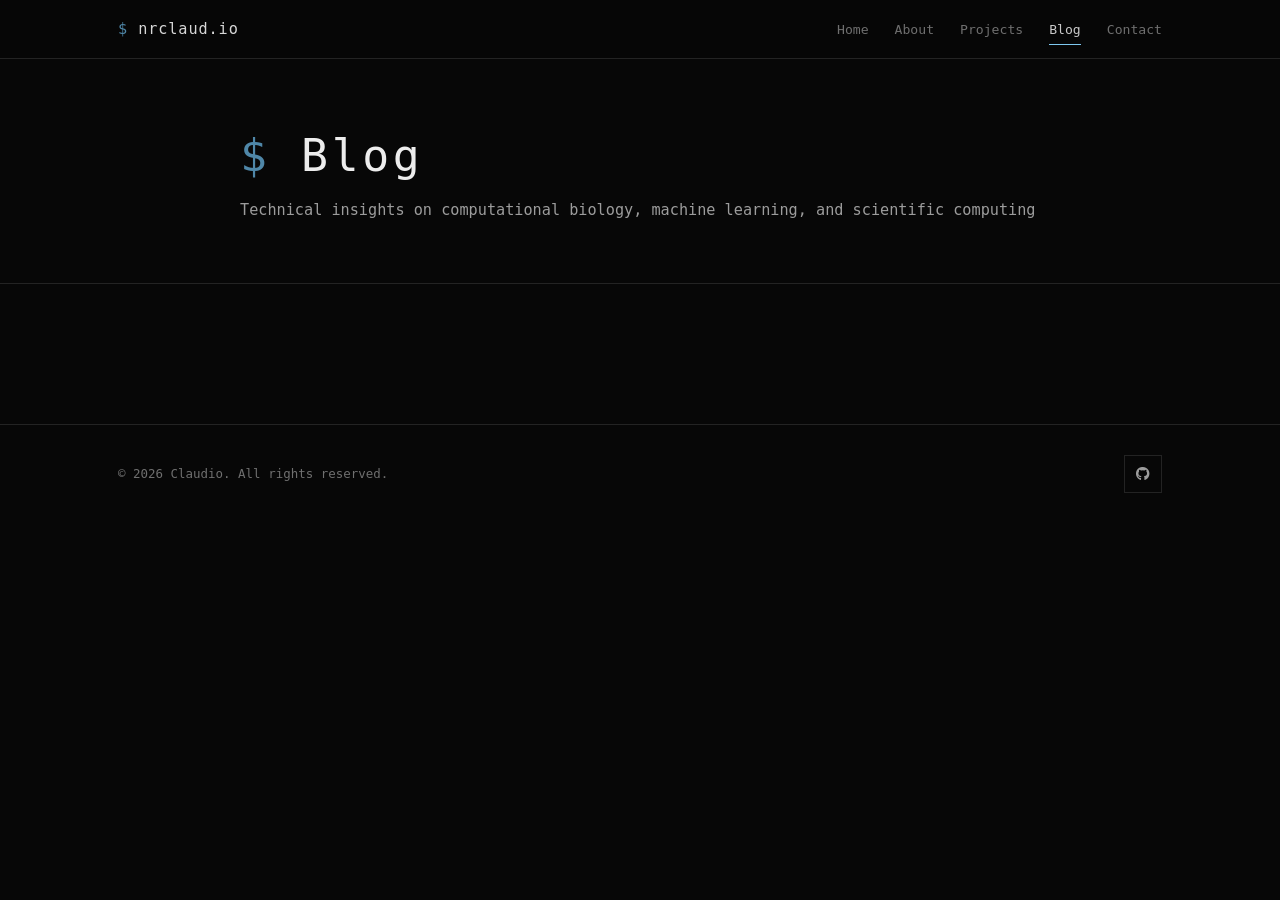
==== commit 08b6a1ae: "Reframe ML-forward; add OG tags, metrics; fix year - Lead with ML capability, biology as the domain:" ====
--- a/blog/index.html
+++ b/blog/index.html
@@ -62,7 +62,7 @@
     <div class="container">
         <div class="footer-content">
             <div class="footer-text">
-                <p>&copy; 2025 Claudio. All rights reserved.</p>
+                <p>&copy; 2026 Claudio. All rights reserved.</p>
             </div>
             <div class="social-links">
                 <a href="https://github.com/nrclaudio" target="_blank" class="social-link">
--- a/css/style.css
+++ b/css/style.css
@@ -5,19 +5,21 @@
    ========================================================================== */
 
 :root {
-    --bg:        #070707;   /* near-black terminal ground        */
-    --panel:     #0c0c0c;   /* raised panels / cards             */
-    --sunk:      #050505;   /* recessed strips                   */
-    --fg:        #c9c9c9;   /* primary text                      */
-    --art:       #dadada;   /* brightest text                    */
-    --dim:       #6f6f6f;   /* secondary text                    */
-    --faint:     #434343;   /* tertiary / captions               */
-    --line:      #232323;   /* hairline borders                  */
-    --line-soft: #191919;   /* fainter hairline                  */
-    --glow:      #b6ffb6;   /* phosphor green — the one accent   */
-    --green:     #8fd48f;   /* phosphor green, text weight       */
-    --green-dim: #5f8f60;   /* muted phosphor                    */
-    --amber:     #c9a35a;   /* fault / warm accent               */
+    --bg:         #070707;  /* near-black terminal ground         */
+    --panel:      #0c0c0c;  /* raised panels / cards              */
+    --sunk:       #050505;  /* recessed strips                    */
+    --fg:         #d7d7d7;  /* primary text                       */
+    --art:        #ededed;  /* brightest text                     */
+    --dim:        #9c9c9c;  /* secondary text                     */
+    --faint:      #6f6f6f;  /* tertiary / captions                */
+    --line:       #232323;  /* hairline borders                   */
+    --line-soft:  #191919;  /* fainter hairline                   */
+    /* Gulf livery accents — powder-blue field, marigold stripe   */
+    --glow:       #9bd7f7;  /* bright gulf blue — the glow        */
+    --blue:       #7ec8f0;  /* gulf powder blue, text weight      */
+    --blue-dim:   #4f87a8;  /* muted gulf blue                    */
+    --orange:     #f0913f;  /* gulf marigold orange               */
+    --orange-dim: #b5652e;  /* muted gulf orange                  */
 
     --mono: ui-monospace, 'SF Mono', 'Menlo', 'DejaVu Sans Mono', 'Consolas', monospace;
 }
@@ -56,7 +58,7 @@
     font-size: 0.72rem;
     letter-spacing: 0.32em;
     text-transform: uppercase;
-    color: var(--green-dim);
+    color: var(--blue-dim);
     margin-bottom: 16px;
     display: inline-flex;
     align-items: center;
@@ -66,7 +68,7 @@
     content: "";
     width: 24px;
     height: 1px;
-    background: var(--green-dim);
+    background: var(--blue-dim);
 }
 
 /* Margin notes: mono "comments" instead of handwriting */
@@ -80,7 +82,7 @@
     pointer-events: none;
     letter-spacing: 0.02em;
 }
-.margin-note::before { content: "// "; color: var(--green-dim); }
+.margin-note::before { content: "// "; color: var(--blue-dim); }
 
 /* ------- Buttons --------------------------------------------------------- */
 
@@ -99,14 +101,14 @@
 }
 .btn::before { content: "> "; color: var(--faint); transition: color 0.16s ease; }
 .btn:hover { color: var(--fg); border-color: var(--faint); }
-.btn-primary { color: var(--green); border-color: var(--green-dim); }
+.btn-primary { color: var(--orange); border-color: var(--orange-dim); }
 .btn-primary:hover {
-    color: var(--glow);
-    border-color: var(--green);
-    text-shadow: 0 0 8px rgba(140, 255, 140, 0.45);
-}
-.btn-primary::before { content: "> "; color: var(--green-dim); }
-.btn-primary:hover::before { color: var(--green); }
+    color: #ffb066;
+    border-color: var(--orange);
+    text-shadow: 0 0 8px rgba(240, 145, 63, 0.5);
+}
+.btn-primary::before { content: "> "; color: var(--orange-dim); }
+.btn-primary:hover::before { color: var(--orange); }
 
 /* ------- Navigation ------------------------------------------------------ */
 
@@ -134,7 +136,7 @@
     color: var(--fg);
     letter-spacing: 0.06em;
 }
-.nav-logo a::before { content: "$ "; color: var(--green-dim); }
+.nav-logo a::before { content: "$ "; color: var(--blue-dim); }
 .nav-menu { display: flex; gap: 26px; }
 .nav-link {
     font-family: var(--mono);
@@ -149,7 +151,7 @@
     position: absolute;
     left: 0; bottom: -1px;
     width: 0; height: 1px;
-    background: var(--green);
+    background: var(--blue);
     transition: width 0.2s ease;
 }
 .nav-link:hover { color: var(--dim); }
@@ -184,7 +186,7 @@
     font-size: 0.74rem;
     letter-spacing: 0.28em;
     text-transform: uppercase;
-    color: var(--green-dim);
+    color: var(--blue-dim);
     margin-bottom: 22px;
 }
 .hero-title {
@@ -195,16 +197,16 @@
     color: var(--art);
     margin-bottom: 20px;
 }
-.hero-title .amp { color: var(--green); }
+.hero-title .amp { color: var(--blue); }
 .hero-role {
     font-family: var(--mono);
     font-size: 1rem;
-    color: var(--green);
+    color: var(--blue);
     line-height: 1.4;
     margin-bottom: 22px;
     letter-spacing: 0.01em;
 }
-.hero-role::before { content: "// "; color: var(--green-dim); }
+.hero-role::before { content: "// "; color: var(--blue-dim); }
 .hero-description {
     font-size: 0.94rem;
     color: var(--dim);
@@ -219,6 +221,7 @@
     position: relative;
     background: var(--panel);
     border: 1px solid var(--line);
+    border-top: 2px solid var(--orange-dim);
     padding: 0;
     animation: rise 0.7s ease-out 0.1s both;
 }
@@ -328,7 +331,7 @@
     font-size: 0.72rem;
     letter-spacing: 0.28em;
     text-transform: uppercase;
-    color: var(--green-dim);
+    color: var(--blue-dim);
     margin-bottom: 22px;
 }
 .skills-grid {
@@ -343,11 +346,12 @@
     padding: 14px 16px;
     background: var(--panel);
     border: 1px solid var(--line);
-    transition: border-color 0.16s ease, color 0.16s ease;
-}
-.skill-item:hover { border-color: var(--green-dim); }
+    border-top: 2px solid var(--orange-dim);
+    transition: border-color 0.16s ease, border-top-color 0.16s ease, color 0.16s ease;
+}
+.skill-item:hover { border-color: var(--blue-dim); border-top-color: var(--orange); }
 .skill-item i { font-size: 0.95rem; color: var(--dim); transition: color 0.16s ease, text-shadow 0.16s ease; }
-.skill-item:hover i { color: var(--glow); text-shadow: 0 0 8px rgba(140, 255, 140, 0.4); }
+.skill-item:hover i { color: var(--glow); text-shadow: 0 0 8px rgba(126, 200, 245,0.4); }
 .skill-item span { font-family: var(--mono); font-size: 0.8rem; color: var(--fg); }
 
 /* ------- Projects -------------------------------------------------------- */
@@ -365,6 +369,7 @@
     position: relative;
     background: var(--panel);
     border: 1px solid var(--line);
+    border-top: 2px solid var(--orange-dim);
     padding: 26px 24px;
     transition: border-color 0.18s ease, transform 0.18s ease;
     counter-increment: project;
@@ -382,7 +387,7 @@
 }
 .project-card:hover::after {
     color: var(--glow);
-    text-shadow: 0 0 8px rgba(140, 255, 140, 0.4);
+    text-shadow: 0 0 8px rgba(126, 200, 245,0.4);
 }
 .project-card::before {
     content: "fig." counter(project, decimal-leading-zero);
@@ -394,7 +399,8 @@
     letter-spacing: 0.06em;
 }
 .project-card:hover {
-    border-color: var(--green-dim);
+    border-color: var(--blue-dim);
+    border-top-color: var(--orange);
     transform: translateY(-2px);
 }
 .project-title {
@@ -410,9 +416,20 @@
     font-family: var(--mono);
     font-size: 0.7rem;
     padding: 3px 9px;
-    color: var(--green-dim);
+    color: var(--blue-dim);
     background: transparent;
     border: 1px solid var(--line);
+}
+
+/* Hard-number callout on a project card */
+.project-metric {
+    font-family: var(--mono);
+    font-size: 0.78rem;
+    color: var(--art);
+    margin: 0 0 14px;
+    padding-left: 12px;
+    border-left: 2px solid var(--orange-dim);
+    letter-spacing: 0.01em;
 }
 
 /* ------- Side Quests ----------------------------------------------------- */
@@ -428,10 +445,11 @@
     color: inherit;
     background: var(--panel);
     border: 1px solid var(--line);
+    border-top: 2px solid var(--orange-dim);
     padding: 20px 18px;
-    transition: border-color 0.16s ease, transform 0.16s ease;
-}
-.quest-card:hover { border-color: var(--green-dim); transform: translateY(-2px); }
+    transition: border-color 0.16s ease, border-top-color 0.16s ease, transform 0.16s ease;
+}
+.quest-card:hover { border-color: var(--blue-dim); border-top-color: var(--orange); transform: translateY(-2px); }
 .quest-name {
     display: flex;
     align-items: center;
@@ -442,10 +460,10 @@
     margin-bottom: 10px;
     word-break: break-word;
 }
-.quest-name::before { content: "\25B8"; color: var(--green-dim); }
+.quest-name::before { content: "\25B8"; color: var(--blue-dim); }
 .quest-desc { font-size: 0.82rem; color: var(--dim); margin-bottom: 14px; line-height: 1.6; }
 .quest-arrow { font-family: var(--mono); font-size: 0.72rem; color: var(--dim); transition: color 0.16s ease, text-shadow 0.16s ease; }
-.quest-card:hover .quest-arrow { color: var(--glow); text-shadow: 0 0 8px rgba(140, 255, 140, 0.4); }
+.quest-card:hover .quest-arrow { color: var(--glow); text-shadow: 0 0 8px rgba(126, 200, 245,0.4); }
 
 /* ------- Q&A / terminal cell --------------------------------------------- */
 
@@ -456,7 +474,7 @@
     font-size: 0.82rem;
     color: var(--dim);
     background: var(--panel);
-    border-left: 2px solid var(--green-dim);
+    border-left: 2px solid var(--blue-dim);
     padding: 12px 16px;
     margin-bottom: 26px;
     line-height: 1.65;
@@ -466,6 +484,7 @@
 .notebook {
     background: var(--panel);
     border: 1px solid var(--line);
+    border-top: 2px solid var(--orange-dim);
 }
 
 .cell {
@@ -477,7 +496,7 @@
 .cell-gutter {
     font-family: var(--mono);
     font-size: 0.74rem;
-    color: var(--green-dim);
+    color: var(--blue-dim);
     padding: 20px 10px;
     text-align: right;
     border-right: 1px solid var(--line);
@@ -485,7 +504,7 @@
     user-select: none;
     white-space: nowrap;
 }
-.cell-gutter.out { color: var(--amber); }
+.cell-gutter.out { color: var(--orange); }
 .cell-body { padding: 18px 20px; min-width: 0; position: relative; }
 
 .cell-input {
@@ -495,8 +514,8 @@
     border-bottom: 1px solid var(--line);
     transition: border-color 0.16s ease;
 }
-.cell-body:focus-within .cell-input { border-color: var(--green-dim); }
-.cell-input .prompt { font-family: var(--mono); color: var(--green); }
+.cell-body:focus-within .cell-input { border-color: var(--blue-dim); }
+.cell-input .prompt { font-family: var(--mono); color: var(--blue); }
 #search-input {
     flex: 1;
     min-width: 0;
@@ -512,14 +531,14 @@
 #search-btn {
     font-family: var(--mono);
     font-size: 0.78rem;
-    color: var(--green);
+    color: var(--blue);
     background: transparent;
-    border: 1px solid var(--green-dim);
+    border: 1px solid var(--blue-dim);
     padding: 7px 15px;
     cursor: pointer;
     transition: color 0.16s ease, border-color 0.16s ease, text-shadow 0.16s ease;
 }
-#search-btn:hover { color: var(--glow); border-color: var(--green); text-shadow: 0 0 8px rgba(140, 255, 140, 0.4); }
+#search-btn:hover { color: var(--glow); border-color: var(--blue); text-shadow: 0 0 8px rgba(126, 200, 245,0.4); }
 
 .example-chips { display: flex; flex-wrap: wrap; gap: 8px; margin-top: 16px; align-items: center; }
 .chip-label {
@@ -539,14 +558,14 @@
     cursor: pointer;
     transition: color 0.16s ease, border-color 0.16s ease;
 }
-.chip::before { content: "#"; color: var(--green-dim); margin-right: 3px; }
-.chip:hover { color: var(--fg); border-color: var(--green-dim); }
+.chip::before { content: "#"; color: var(--blue-dim); margin-right: 3px; }
+.chip:hover { color: var(--fg); border-color: var(--blue-dim); }
 
 .loading {
     display: none;
     font-family: var(--mono);
     font-size: 0.86rem;
-    color: var(--green);
+    color: var(--blue);
     padding: 18px 20px 18px 62px;
 }
 .loading::before { content: "[*] "; }
@@ -572,20 +591,20 @@
     content: "▹";
     position: absolute;
     left: 0;
-    color: var(--green-dim);
+    color: var(--blue-dim);
 }
 .answer-bullets li:last-child { border-bottom: none; }
 
 .citation {
     font-family: var(--mono);
     font-size: 0.76rem;
-    color: var(--green-dim);
+    color: var(--blue-dim);
     border-bottom: 1px solid var(--line);
     margin-left: 4px;
     white-space: nowrap;
     transition: color 0.16s ease, border-color 0.16s ease;
 }
-.citation:hover { color: var(--glow); border-color: var(--green-dim); }
+.citation:hover { color: var(--glow); border-color: var(--blue-dim); }
 
 .badge {
     display: inline-block;
@@ -598,10 +617,10 @@
     color: var(--dim);
     background: var(--sunk);
 }
-.badge-doc      { color: var(--green-dim); border-color: var(--line); }
+.badge-doc      { color: var(--blue-dim); border-color: var(--line); }
 .badge-code     { color: var(--fg); border-color: var(--faint); }
-.badge-test     { color: var(--amber); border-color: var(--line); }
-.badge-notebook { color: var(--green-dim); border-color: var(--line); }
+.badge-test     { color: var(--orange); border-color: var(--line); }
+.badge-notebook { color: var(--blue-dim); border-color: var(--line); }
 
 .results-section .cell-caption,
 .results-section > .cell-caption { display: block; }
@@ -630,7 +649,7 @@
 }
 .result-number { color: var(--dim); }
 .result-score { margin-left: auto; color: var(--faint); }
-.result-repo { color: var(--green-dim); }
+.result-repo { color: var(--blue-dim); }
 .result-preview {
     font-family: var(--mono);
     font-size: 0.8rem;
@@ -643,11 +662,11 @@
 .result-link {
     font-family: var(--mono);
     font-size: 0.76rem;
-    color: var(--green-dim);
+    color: var(--blue-dim);
     border-bottom: 1px solid var(--line);
 }
-.result-link:hover { color: var(--glow); border-color: var(--green-dim); }
-mark { background: rgba(140, 255, 140, 0.16); color: var(--glow); padding: 0 2px; }
+.result-link:hover { color: var(--glow); border-color: var(--blue-dim); }
+mark { background: rgba(126, 200, 245,0.16); color: var(--glow); padding: 0 2px; }
 
 .qa-footer {
     font-family: var(--mono);
@@ -658,7 +677,7 @@
     background: var(--sunk);
 }
 .qa-footer p { margin: 3px 0; }
-.qa-footer p::before { content: "# "; color: var(--green-dim); }
+.qa-footer p::before { content: "# "; color: var(--blue-dim); }
 
 /* ------- Contact --------------------------------------------------------- */
 
@@ -680,12 +699,12 @@
 }
 .contact-item:hover .contact-icon {
     color: var(--glow);
-    border-color: var(--green-dim);
-    text-shadow: 0 0 8px rgba(140, 255, 140, 0.4);
+    border-color: var(--blue-dim);
+    text-shadow: 0 0 8px rgba(126, 200, 245,0.4);
 }
 .contact-details h4 { font-family: var(--mono); font-size: 0.82rem; color: var(--fg); margin-bottom: 3px; font-weight: normal; }
-.contact-details a { color: var(--green-dim); border-bottom: 1px solid transparent; transition: color 0.16s ease, border-color 0.16s ease; }
-.contact-details a:hover { color: var(--green); border-color: var(--green-dim); }
+.contact-details a { color: var(--blue-dim); border-bottom: 1px solid transparent; transition: color 0.16s ease, border-color 0.16s ease; }
+.contact-details a:hover { color: var(--blue); border-color: var(--blue-dim); }
 
 .contact-form { display: flex; flex-direction: column; gap: 18px; }
 .form-group input, .form-group textarea {
@@ -700,7 +719,7 @@
     transition: border-color 0.16s ease;
 }
 .form-group input::placeholder, .form-group textarea::placeholder { color: var(--faint); }
-.form-group input:focus, .form-group textarea:focus { outline: none; border-bottom-color: var(--green-dim); }
+.form-group input:focus, .form-group textarea:focus { outline: none; border-bottom-color: var(--blue-dim); }
 .form-group textarea { resize: vertical; min-height: 110px; }
 .contact-form .btn { align-self: flex-start; margin-top: 6px; }
 
@@ -724,8 +743,8 @@
 }
 .social-link:hover {
     color: var(--glow);
-    border-color: var(--green-dim);
-    text-shadow: 0 0 8px rgba(140, 255, 140, 0.4);
+    border-color: var(--blue-dim);
+    text-shadow: 0 0 8px rgba(126, 200, 245,0.4);
 }
 
 /* ------- Animations ------------------------------------------------------ */
@@ -736,7 +755,7 @@
     40% { transform: translateY(-8px) translateX(-50%); }
     60% { transform: translateY(-4px) translateX(-50%); }
 }
-@keyframes twinkle { 0%, 100% { opacity: 0.85; } 50% { opacity: 0.35; } }
+@keyframes twinkle { 0%, 100% { opacity: 1; } 50% { opacity: 0.72; } }
 
 .animate-in { animation: rise 0.6s ease forwards; }
 
--- a/css/blog.css
+++ b/css/blog.css
@@ -26,7 +26,7 @@
     margin-bottom: 1rem;
     line-height: 1.15;
 }
-.blog-title::before { content: "$ "; color: var(--green-dim); }
+.blog-title::before { content: "$ "; color: var(--blue-dim); }
 
 .blog-subtitle {
     font-family: var(--mono);
@@ -56,11 +56,13 @@
     padding: 28px 26px;
     box-shadow: none;
     border: 1px solid var(--line);
-    transition: border-color 0.16s ease, transform 0.18s ease;
+    border-top: 2px solid var(--orange-dim);
+    transition: border-color 0.16s ease, border-top-color 0.16s ease, transform 0.18s ease;
 }
 
 .post-card:hover {
-    border-color: var(--green-dim);
+    border-color: var(--blue-dim);
+    border-top-color: var(--orange);
     transform: translateY(-2px);
 }
 
@@ -79,7 +81,7 @@
 
 .post-category {
     background: transparent;
-    color: var(--green-dim);
+    color: var(--orange);
     padding: 2px 9px;
     border-radius: 0;
     border: 1px solid var(--line);
@@ -106,7 +108,7 @@
 .post-title a:hover {
     color: var(--glow);
     text-decoration: none;
-    text-shadow: 0 0 8px rgba(140, 255, 140, 0.4);
+    text-shadow: 0 0 8px rgba(126, 200, 245,0.4);
 }
 
 .post-excerpt {
@@ -134,19 +136,19 @@
     border: 1px solid var(--line);
     transition: color 0.16s ease, border-color 0.16s ease;
 }
-.tag::before { content: "#"; color: var(--green-dim); margin-right: 2px; }
+.tag::before { content: "#"; color: var(--blue-dim); margin-right: 2px; }
 
 .tag:hover {
     background: transparent;
     color: var(--fg);
-    border-color: var(--green-dim);
+    border-color: var(--blue-dim);
 }
 
 .read-more {
     display: inline-flex;
     align-items: center;
     gap: 0.5rem;
-    color: var(--green-dim);
+    color: var(--blue-dim);
     font-family: var(--mono);
     font-weight: normal;
     text-decoration: none;
@@ -157,7 +159,7 @@
 .read-more:hover {
     color: var(--glow);
     text-decoration: none;
-    text-shadow: 0 0 8px rgba(140, 255, 140, 0.4);
+    text-shadow: 0 0 8px rgba(126, 200, 245,0.4);
 }
 
 /* Blog Post Page */
@@ -197,7 +199,7 @@
     line-height: 1.65;
     margin-bottom: 1.6rem;
 }
-.post-subtitle::before { content: "// "; color: var(--green-dim); }
+.post-subtitle::before { content: "// "; color: var(--blue-dim); }
 
 .post-header .post-tags {
     justify-content: flex-start;
@@ -245,14 +247,14 @@
     margin-bottom: 0.7rem;
     color: var(--dim);
 }
-.post-content li::marker { color: var(--green-dim); }
+.post-content li::marker { color: var(--blue-dim); }
 
 .post-content a {
-    color: var(--green-dim);
+    color: var(--blue-dim);
     border-bottom: 1px solid var(--line);
     transition: color 0.16s ease, border-color 0.16s ease;
 }
-.post-content a:hover { color: var(--green); border-color: var(--green-dim); }
+.post-content a:hover { color: var(--blue); border-color: var(--blue-dim); }
 
 .post-content strong {
     font-weight: normal;
@@ -261,7 +263,7 @@
 
 .post-content em {
     font-style: normal;
-    color: var(--green-dim);
+    color: var(--blue-dim);
 }
 
 /* Code Blocks */
@@ -285,7 +287,7 @@
 
 .post-content p code {
     background: var(--sunk);
-    color: var(--green);
+    color: var(--blue);
     padding: 0.1rem 0.4rem;
     border-radius: 0;
     font-weight: normal;
@@ -294,7 +296,7 @@
 
 /* Blockquotes */
 .post-content blockquote {
-    border-left: 2px solid var(--green-dim);
+    border-left: 2px solid var(--blue-dim);
     background: var(--panel);
     padding: 1.2rem 1.6rem;
     margin: 1.8rem 0;
@@ -324,7 +326,7 @@
 .post-content th {
     background: var(--panel);
     font-weight: normal;
-    color: var(--green-dim);
+    color: var(--blue-dim);
     border: 1px solid var(--line);
 }
 
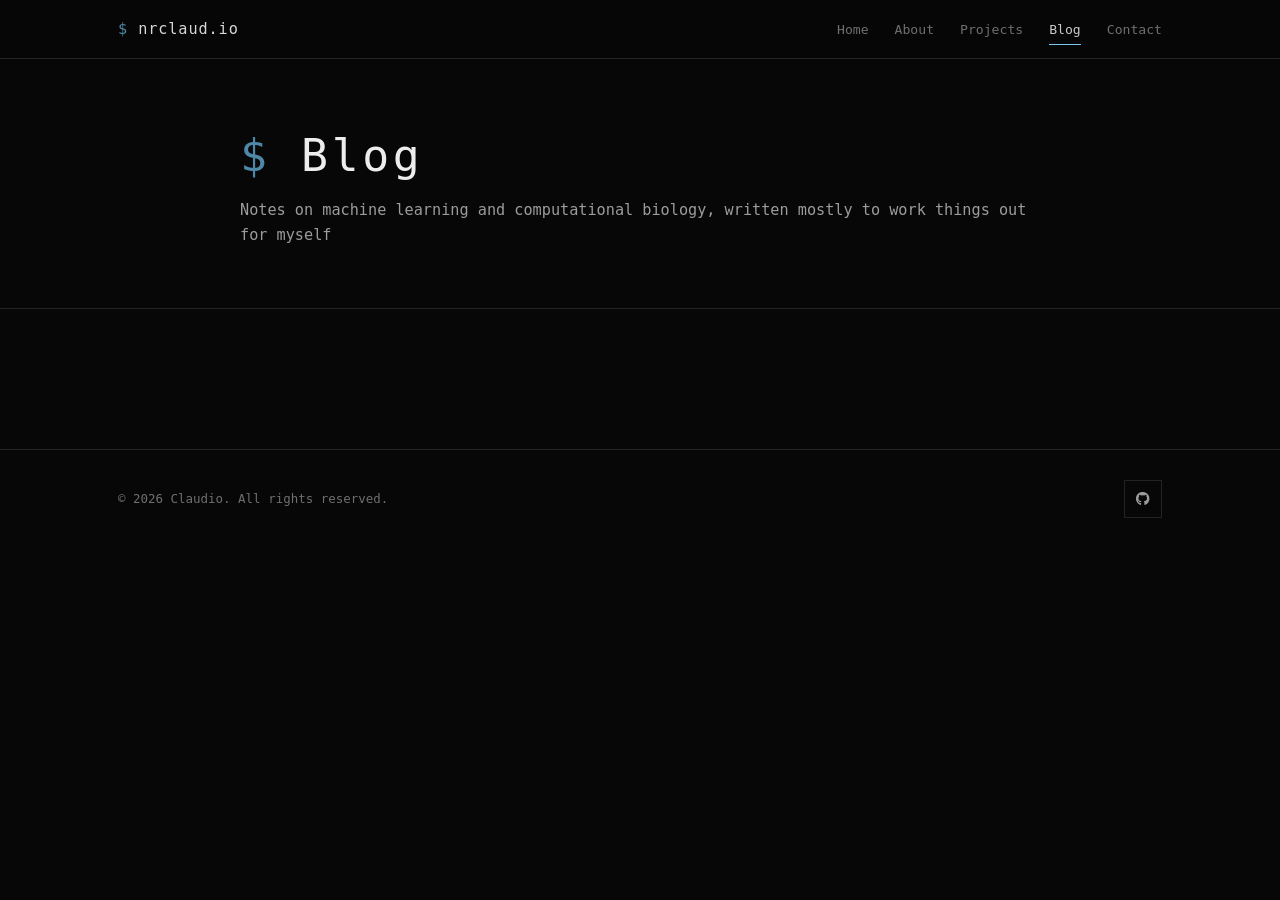
==== commit ef120949: "Humanize site copy Remove LLM writing patterns from prose across the site: rule-of-three lists, -ing" ====
--- a/blog/index.html
+++ b/blog/index.html
@@ -4,7 +4,7 @@
     <meta charset="UTF-8">
     <meta name="viewport" content="width=device-width, initial-scale=1.0">
     <title>Blog - nrclaud.io</title>
-    <meta name="description" content="Technical blog posts on computational biology, machine learning, and bioinformatics.">
+    <meta name="description" content="Notes on machine learning and computational biology.">
 
     <!-- CSS -->
     <link rel="stylesheet" href="../css/style.css">
@@ -42,7 +42,7 @@
         <div class="blog-header-content">
             <h1 class="blog-title">Blog</h1>
             <p class="blog-subtitle">
-                Technical insights on computational biology, machine learning, and scientific computing
+                Notes on machine learning and computational biology, written mostly to work things out for myself
             </p>
         </div>
     </div>
--- a/css/style.css
+++ b/css/style.css
@@ -1,5 +1,5 @@
 /* ==========================================================================
-   nrclaud.io — GLYPH48 terminal theme
+   nrclaud.io · GLYPH48 terminal theme
    Near-black phosphor terminal: monospace, greyscale hierarchy, a single
    green glow for life. Restrained. One indulgence.
    ========================================================================== */
@@ -14,8 +14,8 @@
     --faint:      #6f6f6f;  /* tertiary / captions                */
     --line:       #232323;  /* hairline borders                   */
     --line-soft:  #191919;  /* fainter hairline                   */
-    /* Gulf livery accents — powder-blue field, marigold stripe   */
-    --glow:       #9bd7f7;  /* bright gulf blue — the glow        */
+    /* Gulf livery accents: powder-blue field, marigold stripe    */
+    --glow:       #9bd7f7;  /* bright gulf blue, the glow         */
     --blue:       #7ec8f0;  /* gulf powder blue, text weight      */
     --blue-dim:   #4f87a8;  /* muted gulf blue                    */
     --orange:     #f0913f;  /* gulf marigold orange               */
@@ -226,7 +226,7 @@
     animation: rise 0.7s ease-out 0.1s both;
 }
 .hero-figure::before {
-    content: "fig.0 — interests, projected to 2D";
+    content: "fig.0 · interests, projected to 2D";
     display: block;
     font-family: var(--mono);
     font-size: 0.68rem;
@@ -265,7 +265,7 @@
     color: var(--faint);
     padding: 0 18px 14px;
 }
-/* Tape is a paper artifact — retire it in the terminal */
+/* Tape is a paper artifact; retire it in the terminal */
 .tape { display: none; }
 
 .dot { animation: twinkle 4s ease-in-out infinite; }
@@ -431,6 +431,33 @@
     border-left: 2px solid var(--orange-dim);
     letter-spacing: 0.01em;
 }
+
+/* ------- Publications ---------------------------------------------------- */
+
+.publications { padding: 100px 0; }
+.pub-list { list-style: none; max-width: 860px; }
+.pub { padding: 18px 0; border-bottom: 1px solid var(--line-soft); }
+.pub:last-child { border-bottom: none; }
+.pub-venue {
+    font-family: var(--mono);
+    font-size: 0.72rem;
+    letter-spacing: 0.08em;
+    text-transform: uppercase;
+    color: var(--orange-dim);
+    margin-bottom: 7px;
+}
+.pub-title {
+    display: block;
+    font-family: var(--mono);
+    font-size: 0.96rem;
+    color: var(--art);
+    line-height: 1.45;
+    transition: color 0.16s ease, text-shadow 0.16s ease;
+}
+.pub-title:hover { color: var(--glow); text-shadow: 0 0 8px rgba(126, 200, 245, 0.4); }
+.pub-authors { font-family: var(--mono); font-size: 0.78rem; color: var(--dim); margin-top: 7px; }
+.pub-authors .me { color: var(--fg); }
+.pub-eq { font-family: var(--mono); font-size: 0.72rem; color: var(--faint); margin-top: 4px; }
 
 /* ------- Side Quests ----------------------------------------------------- */
 
--- a/css/blog.css
+++ b/css/blog.css
@@ -1,5 +1,5 @@
 /* ==========================================================================
-   Blog — GLYPH48 terminal theme
+   Blog · GLYPH48 terminal theme
    Inherits the palette + monospace type from style.css (:root vars).
    ========================================================================== */
 
